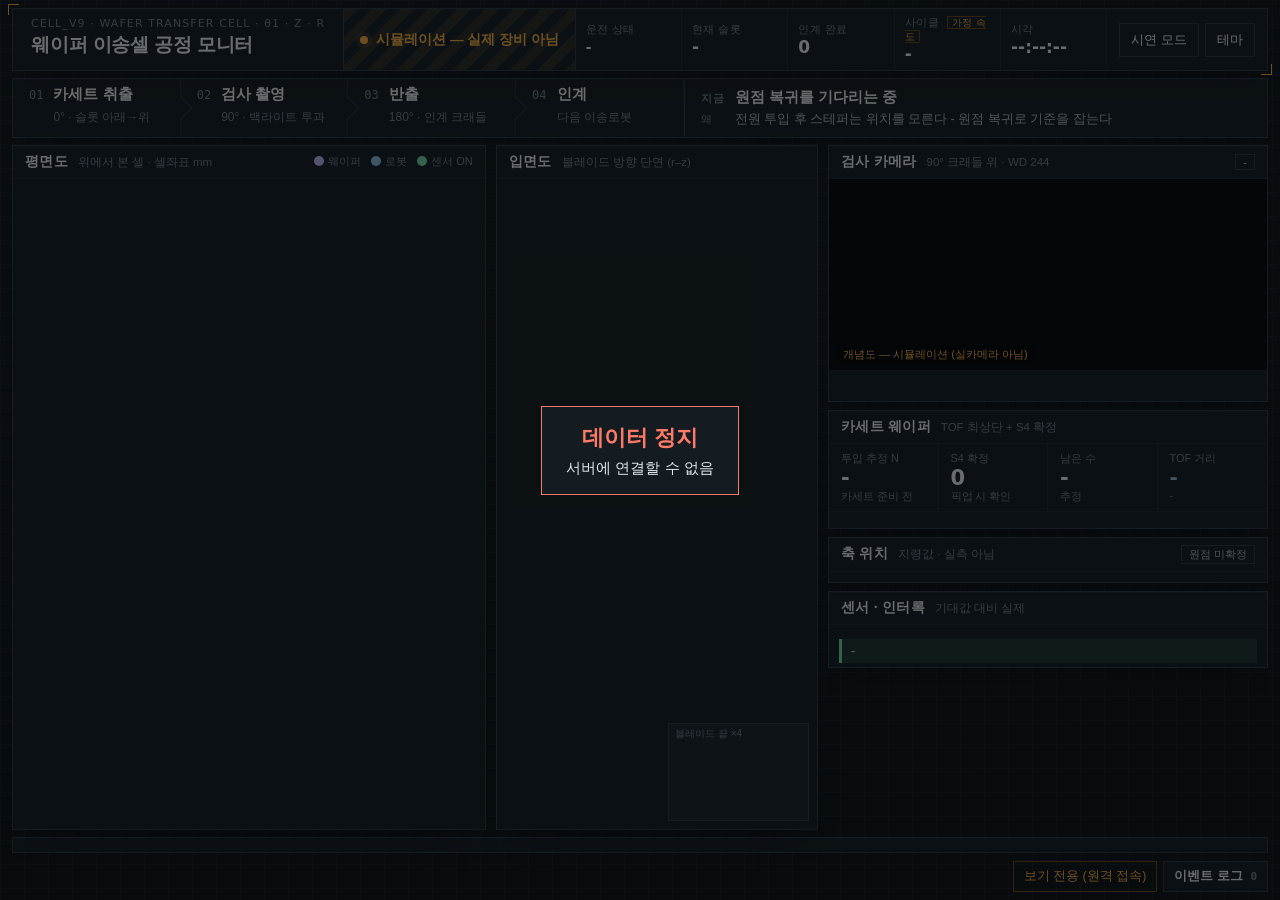
==== wafer_cell/web/index.html @ efe7c74a "웨이퍼 이송셀 CELL_V9 공정 모니터(웹 대시보드, 시뮬레이션 1단계) - wafer_cell/: CELL_V9 문서(§A~§I) 기반 설정, 원점+21단계 시퀀스, 충돌/S4" ====
<!doctype html>
<html lang="ko">
<head>
<meta charset="utf-8">
<meta name="viewport" content="width=device-width,initial-scale=1">
<title>CELL_V9 공정 모니터</title>
<link rel="stylesheet" href="style.css">
</head>
<body data-theme="dark">
<div id="app">

  <header class="tb">
    <div class="tb-id">
      <div class="kicker">CELL_V9 · WAFER TRANSFER CELL · θ1 · Z · R</div>
      <h1>웨이퍼 이송셀 공정 모니터</h1>
    </div>
    <div class="simban" title="데이터 소스: 시뮬레이터 (가정 속도). 실제 장비 상태가 아닙니다.">
      <span class="dot"></span>시뮬레이션 — 실제 장비 아님
    </div>
    <div class="tb-cells">
      <div class="tb-cell state"><span class="lbl">운전 상태</span><b id="st-state">-</b></div>
      <div class="tb-cell"><span class="lbl">현재 슬롯</span><b id="st-slot">-</b></div>
      <div class="tb-cell"><span class="lbl">인계 완료</span><b id="st-done">0</b></div>
      <div class="tb-cell"><span class="lbl">사이클 <i class="asm">가정 속도</i></span><b id="st-cycle">-</b></div>
      <div class="tb-cell"><span class="lbl">시각</span><b id="st-clock">--:--:--</b></div>
    </div>
    <div class="tb-tools">
      <button class="tool" id="btn-demo" title="시연 모드: 큰 애니메이션 + 공정 설명 위주">시연 모드</button>
      <button class="tool" id="btn-theme" title="밝게/어둡게">테마</button>
    </div>
  </header>

  <section class="flow" aria-label="공정 흐름">
    <ol class="stages" id="stages">
      <li data-stage="cassette"><span class="n">01</span><span class="t">카세트 취출</span><span class="s">0° · 슬롯 아래→위</span></li>
      <li data-stage="inspect"><span class="n">02</span><span class="t">검사 촬영</span><span class="s">90° · 백라이트 투과</span></li>
      <li data-stage="output"><span class="n">03</span><span class="t">반출</span><span class="s">180° · 인계 크래들</span></li>
      <li data-stage="handoff"><span class="n">04</span><span class="t">인계</span><span class="s">다음 이송로봇</span></li>
    </ol>
    <div class="narr">
      <div class="now"><span class="tag">지금</span><span id="nar-now">원점 복귀를 기다리는 중</span></div>
      <div class="why"><span class="tag">왜</span><span id="nar-why">전원 투입 후 스테퍼는 위치를 모른다 - 원점 복귀로 기준을 잡는다</span></div>
    </div>
  </section>

  <main class="grid">
    <section class="panel p-plan">
      <div class="ph"><h2>평면도</h2><span class="sub">위에서 본 셀 · 셀좌표 mm</span><span class="sp"></span><span class="legend"><i class="lg-w"></i>웨이퍼 <i class="lg-r"></i>로봇 <i class="lg-s"></i>센서 ON</span></div>
      <svg id="plan" viewBox="-345 -350 690 490" preserveAspectRatio="xMidYMid meet" aria-label="셀 평면도"></svg>
    </section>

    <section class="panel p-elev">
      <div class="ph"><h2>입면도</h2><span class="sub" id="elev-sub">블레이드 방향 단면 (r–z)</span></div>
      <div class="elev-wrap">
        <svg id="elev" viewBox="-95 -425 430 370" preserveAspectRatio="xMidYMid meet" aria-label="블레이드 방향 단면"></svg>
        <div class="inset"><span class="ilbl">블레이드 끝 ×4</span><svg id="inset" viewBox="150 -290 90 60" preserveAspectRatio="xMidYMid meet"><use href="#elevScene"/></svg></div>
      </div>
    </section>

    <aside class="side">
      <section class="panel p-cam">
        <div class="ph"><h2>검사 카메라</h2><span class="sub">90° 크래들 위 · WD 244</span><span class="sp"></span><span class="badge" id="cam-badge">-</span></div>
        <div class="cam-box">
          <img id="cam-img" alt="검사 카메라 영상" hidden>
          <svg id="cam-sim" viewBox="-120 -292 240 120" preserveAspectRatio="xMidYMid meet" aria-label="검사 카메라 개념도"></svg>
          <div class="cam-note" id="cam-note">개념도 — 시뮬레이션 (실카메라 아님)</div>
        </div>
        <div class="caps" id="caps"></div>
      </section>

      <section class="panel p-count">
        <div class="ph"><h2>카세트 웨이퍼</h2><span class="sub">TOF 최상단 + S4 확정</span><span class="sp"></span><span class="badge warn" id="cnt-mismatch" hidden>추정 불일치</span></div>
        <div class="count-row">
          <div class="cnum"><span class="lbl">투입 추정 N</span><b id="cnt-n">-</b><small id="cnt-nsrc">카세트 준비 전</small></div>
          <div class="cnum"><span class="lbl">S4 확정</span><b id="cnt-conf">0</b><small>픽업 시 확인</small></div>
          <div class="cnum"><span class="lbl">남은 수</span><b id="cnt-rem">-</b><small>추정</small></div>
          <div class="cnum tof"><span class="lbl">TOF 거리</span><b id="cnt-tof">-</b><small id="cnt-tofk">-</small></div>
        </div>
        <div class="slotbar" id="slotbar"></div>
      </section>

      <section class="panel p-axes">
        <div class="ph"><h2>축 위치</h2><span class="sub">지령값 · 실측 아님</span><span class="sp"></span><span class="badge" id="homed-badge">원점 미확정</span></div>
        <div class="axes" id="axes"></div>
      </section>

      <section class="panel p-sens">
        <div class="ph"><h2>센서 · 인터록</h2><span class="sub">기대값 대비 실제</span></div>
        <div class="chips" id="chips"></div>
        <div class="ilock" id="ilock">-</div>
        <div class="clear" id="clear"></div>
      </section>
    </aside>
  </main>

  <footer class="bottom">
    <div class="timeline" id="timeline" aria-label="공정 단계"></div>
    <div class="controls" id="controls">
      <div class="cgroup">
        <button data-cmd="home" class="b" data-confirm="1">원점 복귀</button>
        <button data-cmd="cassette_ready" class="b">카세트 준비</button>
        <button data-cmd="start" class="b go" data-confirm="1">시작</button>
        <button data-cmd="pause" class="b">일시정지</button>
        <button data-cmd="resume" class="b" data-confirm="1">재개</button>
        <button data-cmd="stop" class="b stop" title="소프트 정지 - E-STOP 아님">소프트 정지 <small>E-STOP 아님</small></button>
        <button data-cmd="reset" class="b" data-confirm="1">알람 해제</button>
        <button data-cmd="c90" class="b" id="btn-c90" hidden>검사 크래들 비움 확인</button>
      </div>
      <div class="cgroup sim">
        <span class="glabel">시뮬 전용</span>
        <div class="seg" id="speed">
          <button data-speed="1">×1</button><button data-speed="5">×5</button><button data-speed="10">×10</button>
        </div>
        <button class="b" id="btn-load">투입 맵</button>
        <button class="b" id="btn-fault">고장 주입</button>
        <button class="b estop" data-cmd="estop" title="시뮬 E-STOP (실제 장비의 하드웨어 E-STOP 이 아님)">E-STOP 시뮬</button>
      </div>
      <div class="cgroup right">
        <span class="viewonly" id="viewonly" hidden>보기 전용 (원격 접속)</span>
        <button class="b" id="btn-log">이벤트 로그 <span class="cnt" id="log-cnt">0</span></button>
      </div>
    </div>
  </footer>

  <div class="drawer" id="drawer" hidden>
    <div class="dh"><h2>이벤트 로그</h2><span class="sp"></span><button class="b" id="btn-log-close">닫기</button></div>
    <ol class="log" id="log"></ol>
  </div>

  <div class="pop" id="pop-load" hidden>
    <h3>투입 맵 (시뮬) — 슬롯 10 이 위</h3>
    <div class="loadgrid" id="loadgrid"></div>
    <div class="row"><button class="b" data-fill="10">10장</button><button class="b" data-fill="5">5장</button><button class="b" data-fill="gap">빈칸 섞기</button><span class="sp"></span><button class="b go" id="load-apply">적용</button></div>
    <p class="hint">적용 후 '카세트 준비'를 눌러야 TOF 로 N 을 확정한다.</p>
  </div>
  <div class="pop" id="pop-fault" hidden>
    <h3>고장 주입 (시뮬)</h3>
    <div class="faults" id="faults"></div>
  </div>

  <div class="alarmbar" id="alarmbar" hidden></div>
  <div class="modal-bg" id="modal" hidden><div class="modal" id="modal-body"></div></div>
  <div class="stale" id="stale" hidden><div><b>데이터 정지</b><span id="stale-why">서버 연결 확인 중…</span></div></div>
  <div class="toast" id="toast" hidden></div>
</div>
<script>window.BOOT = /*__BOOT__*/null;</script>
<script src="app.js"></script>
</body>
</html>
---- wafer_cell/web/style.css ----
/* CELL_V9 공정 모니터 — "살아 움직이는 설계 도면"
   흑연 제도지 + 가는 치수선 + 호박색(진행) · 강철청(로봇) · 라일락(웨이퍼). 오프라인 전용 시스템 폰트. */
:root{
  --f-ui: "Bahnschrift", "DIN Alternate", "Malgun Gothic", "Apple SD Gothic Neo", "Noto Sans CJK KR", "Noto Sans KR", "DejaVu Sans", sans-serif;
  --f-kr: "Malgun Gothic", "Apple SD Gothic Neo", "Noto Sans CJK KR", "Noto Sans KR", "Bahnschrift", sans-serif;
  --f-mono: "Cascadia Mono", "Consolas", "DejaVu Sans Mono", monospace;

  --bg:#0d1115; --bg2:#11171c; --sheet:#141b21; --sheet2:#182129;
  --rule:#2a3540; --rule2:#1d262e; --grid:rgba(120,160,190,.055);
  --ink:#e3e8ec; --ink2:#a4afb9; --ink3:#6f7c88;
  --steel:#8fb4d8; --steel2:#3d5a78; --steel3:#1b2a39;
  --amber:#f0a93b; --amber2:#6b4611; --amberbg:rgba(240,169,59,.10);
  --ok:#6fcf97; --okbg:rgba(111,207,151,.12);
  --crit:#ff7a66; --critbg:rgba(255,122,102,.14);
  --wafer:#b9b3ee; --wafer2:#5f5a9e; --waferbg:rgba(185,179,238,.18);
  --part:#27323c; --part2:#33404c; --partln:#56687a;
  --shadow: 0 1px 0 rgba(255,255,255,.03) inset, 0 12px 30px -18px rgba(0,0,0,.8);
  color-scheme: dark;
}
[data-theme="light"]{
  --bg:#e9ecea; --bg2:#eef1ef; --sheet:#fafbfa; --sheet2:#f3f5f4;
  --rule:#c3ccd2; --rule2:#dde3e6; --grid:rgba(46,85,128,.06);
  --ink:#18202a; --ink2:#4f5b68; --ink3:#7a8490;
  --steel:#2e5580; --steel2:#a9bed5; --steel3:#dce6f0;
  --amber:#b16a04; --amber2:#f2d9a8; --amberbg:rgba(177,106,4,.10);
  --ok:#2b7050; --okbg:rgba(43,112,80,.10);
  --crit:#a63a2b; --critbg:rgba(166,58,43,.10);
  --wafer:#5f64a8; --wafer2:#d8daea; --waferbg:rgba(95,100,168,.14);
  --part:#dfe5ea; --part2:#cfd8df; --partln:#7f8e9c;
  --shadow: 0 10px 24px -20px rgba(20,30,40,.5);
  color-scheme: light;
}
*{box-sizing:border-box}
html,body{margin:0;height:100%;background:var(--bg);color:var(--ink);font-family:var(--f-ui);font-size:15px;-webkit-font-smoothing:antialiased}
body{background:
  linear-gradient(var(--grid) 1px, transparent 1px) 0 0/24px 24px,
  linear-gradient(90deg, var(--grid) 1px, transparent 1px) 0 0/24px 24px,
  radial-gradient(1200px 700px at 30% 20%, var(--bg2), var(--bg));}
button{font:inherit;color:inherit}
[hidden]{display:none!important}
#app{height:100vh;display:grid;grid-template-rows:auto auto minmax(0,1fr) auto;gap:10px;padding:12px 16px 12px}

/* ── 표제란 ── */
.tb{display:grid;grid-template-columns:auto auto 1fr auto;align-items:stretch;border:1px solid var(--rule);background:var(--sheet);box-shadow:var(--shadow);position:relative}
.tb::before,.tb::after{content:"";position:absolute;width:10px;height:10px;border:1px solid var(--amber);pointer-events:none}
.tb::before{left:-5px;top:-5px;border-right:0;border-bottom:0}.tb::after{right:-5px;bottom:-5px;border-left:0;border-top:0}
.tb-id{padding:8px 18px;border-right:1px solid var(--rule)}
.kicker{font-size:11px;letter-spacing:.18em;color:var(--ink3)}
h1{margin:2px 0 0;font-family:var(--f-kr);font-weight:700;font-size:22px;letter-spacing:-.01em}
.simban{display:flex;align-items:center;gap:8px;padding:0 16px;font-family:var(--f-kr);font-weight:700;font-size:13.5px;color:var(--amber);background:repeating-linear-gradient(135deg,var(--amberbg) 0 10px,transparent 10px 20px);border-right:1px solid var(--rule)}
.simban .dot{width:8px;height:8px;border-radius:50%;background:var(--amber);box-shadow:0 0 0 4px var(--amberbg);animation:pulse 1.6s infinite}
@keyframes pulse{50%{opacity:.35}}
.tb-cells{display:grid;grid-template-columns:repeat(5,minmax(0,1fr))}
.tb-cell{padding:8px 14px;border-right:1px solid var(--rule2);display:flex;flex-direction:column;justify-content:center;min-width:0}
.tb-cell .lbl{font-size:11px;color:var(--ink3);letter-spacing:.04em;font-family:var(--f-kr)}
.tb-cell b{font-size:20px;font-weight:600;font-variant-numeric:tabular-nums;white-space:nowrap;overflow:hidden;text-overflow:ellipsis}
.tb-cell.state b{font-family:var(--f-kr)}
.tb-cell.state b.s-ALARM,.tb-cell.state b.s-ESTOP{animation:pulse 1s infinite}
.asm{font-style:normal;font-size:10px;border:1px solid var(--amber2);color:var(--amber);padding:0 4px;margin-left:4px;border-radius:2px}
.tb-tools{display:flex;gap:6px;align-items:center;padding:0 12px}
.tool{background:transparent;border:1px solid var(--rule);padding:7px 11px;cursor:pointer;font-family:var(--f-kr);font-size:13px}
.tool:hover{border-color:var(--steel)}
.tool.on{background:var(--steel3);border-color:var(--steel)}

/* 상태 색 */
.s-IDLE{color:var(--ink2)} .s-READY{color:var(--ok)} .s-RUNNING,.s-HOMING{color:var(--steel)}
.s-WAIT_S5,.s-WAIT_OPERATOR,.s-PAUSED{color:var(--amber)} .s-ALARM,.s-ESTOP{color:var(--crit)} .s-CASSETTE_DONE{color:var(--ok)}

/* ── 공정 흐름 ── */
.flow{display:grid;grid-template-columns:minmax(0,1.15fr) minmax(0,1fr);gap:0;border:1px solid var(--rule);background:var(--sheet);box-shadow:var(--shadow)}
.stages{list-style:none;margin:0;padding:0;display:grid;grid-template-columns:repeat(4,1fr);counter-reset:s}
.stages li{position:relative;padding:10px 16px 10px 20px;border-right:1px solid var(--rule2);display:grid;grid-template-columns:auto 1fr;column-gap:10px;align-items:baseline;transition:background .35s}
.stages li:not(:last-child)::after{content:"";position:absolute;right:-9px;top:50%;width:16px;height:16px;border-top:1px solid var(--rule);border-right:1px solid var(--rule);background:var(--sheet);transform:translateY(-50%) rotate(45deg);z-index:1}
.stages .n{font-family:var(--f-mono);font-size:12px;color:var(--ink3);grid-row:span 2}
.stages .t{font-family:var(--f-kr);font-weight:700;font-size:17px}
.stages .s{font-size:12px;color:var(--ink3);font-family:var(--f-kr)}
.stages li.on{background:linear-gradient(180deg,var(--amberbg),transparent)}
.stages li.on .t{color:var(--amber)} .stages li.on .n{color:var(--amber)}
.stages li.on::before{content:"";position:absolute;left:0;right:0;bottom:0;height:3px;background:var(--amber)}
.stages li.done .t{color:var(--ink2)}
.narr{padding:9px 16px;display:flex;flex-direction:column;justify-content:center;gap:4px;border-left:1px solid var(--rule);font-family:var(--f-kr);min-width:0}
.narr .tag{display:inline-block;width:34px;font-size:11px;color:var(--ink3);letter-spacing:.08em}
.narr .now{font-size:16px;font-weight:700;white-space:nowrap;overflow:hidden;text-overflow:ellipsis}
.narr .why{font-size:13.5px;color:var(--ink2);white-space:nowrap;overflow:hidden;text-overflow:ellipsis}

/* ── 본문 3열 ── */
.grid{display:grid;grid-template-columns:minmax(0,1.3fr) minmax(0,.86fr) minmax(470px,1fr);gap:10px;min-height:0}
.panel{border:1px solid var(--rule);background:var(--sheet);box-shadow:var(--shadow);position:relative;min-height:0;display:flex;flex-direction:column}
.ph{display:flex;align-items:baseline;gap:10px;padding:7px 12px;border-bottom:1px solid var(--rule2)}
.ph h2{margin:0;font-family:var(--f-kr);font-size:14px;font-weight:700;letter-spacing:.02em}
.ph .sub{font-size:11.5px;color:var(--ink3);font-family:var(--f-kr);white-space:nowrap;overflow:hidden;text-overflow:ellipsis}
.sp{flex:1}
.legend{font-size:11px;color:var(--ink3);font-family:var(--f-kr);display:flex;gap:10px;align-items:center}
.legend i{display:inline-block;width:10px;height:10px;margin-right:-6px;border-radius:50%}
.lg-w{background:var(--wafer)} .lg-r{background:var(--steel)} .lg-s{background:var(--ok)}
.p-plan svg,.p-elev svg{flex:1;min-height:0;width:100%}
.elev-wrap{flex:1;min-height:0;position:relative;display:flex}
.inset{position:absolute;right:8px;bottom:8px;width:44%;aspect-ratio:3/2;border:1px solid var(--rule);background:var(--sheet2)}
.inset svg{width:100%;height:100%}
.ilbl{position:absolute;left:6px;top:3px;font-size:10px;color:var(--ink3);font-family:var(--f-kr)}
.grid>*{min-width:0}
.side{display:grid;grid-template-rows:auto auto auto auto;align-content:start;gap:8px;min-height:0;min-width:0;overflow-y:auto;overflow-x:hidden}
.side .panel{min-width:0}
.badge{font-size:11px;font-family:var(--f-kr);border:1px solid var(--rule);padding:1px 7px;color:var(--ink2);white-space:nowrap}
.badge.ok{color:var(--ok);border-color:currentColor}
.badge.warn{color:var(--amber);border-color:currentColor}
.badge.crit{color:var(--crit);border-color:currentColor;background:var(--critbg)}

/* 카메라 */
.cam-box{position:relative;aspect-ratio:16/7;background:#050708;overflow:hidden;border-bottom:1px solid var(--rule2)}
.cam-box img,.cam-box svg{position:absolute;inset:0;width:100%;height:100%;object-fit:contain}
.cam-note{position:absolute;left:8px;bottom:6px;font-size:11px;font-family:var(--f-kr);color:#f0a93b;background:rgba(0,0,0,.55);padding:2px 6px}
.caps{display:flex;gap:6px;padding:5px 10px;min-height:30px;align-items:center;overflow:hidden;min-width:0}
.cap{font-family:var(--f-mono);font-size:11px;border:1px solid var(--rule);padding:3px 6px;color:var(--ink2);white-space:nowrap}
.cap a{color:var(--steel)}
.caps .empty{font-size:11.5px;color:var(--ink3);font-family:var(--f-kr)}

/* 카운트 */
.count-row{display:grid;grid-template-columns:repeat(4,minmax(0,1fr));border-bottom:1px solid var(--rule2)}
.cnum{padding:7px 12px;border-right:1px solid var(--rule2);display:flex;flex-direction:column;min-width:0}
.cnum:last-child{border-right:0}
.cnum .lbl{font-size:11px;color:var(--ink3);font-family:var(--f-kr)}
.cnum b{font-size:26px;font-weight:600;font-variant-numeric:tabular-nums;line-height:1.15}
.cnum small{font-size:10.5px;color:var(--ink3);font-family:var(--f-kr);white-space:nowrap;overflow:hidden;text-overflow:ellipsis}
.cnum.tof b{font-size:20px;color:var(--steel)}
.slotbar{display:grid;grid-template-columns:repeat(10,minmax(0,1fr));gap:4px;padding:8px 10px}
.sl{height:30px;border:1px solid var(--rule);display:flex;flex-direction:column;align-items:center;justify-content:center;font-family:var(--f-mono);font-size:11px;color:var(--ink3);position:relative;transition:background .3s,border-color .3s}
.sl small{font-family:var(--f-kr);font-size:9.5px}
.sl.unknown{border-style:dashed}
.sl.est_present{background:var(--waferbg);border-style:dashed;border-color:var(--wafer2);color:var(--wafer)}
.sl.present{background:var(--waferbg);border-color:var(--wafer);color:var(--wafer)}
.sl.moving,.sl.inspect,.sl.output{background:var(--amberbg);border-color:var(--amber);color:var(--amber)}
.sl.done{background:var(--okbg);border-color:var(--ok);color:var(--ok)}
.sl.empty{background:var(--critbg);border-color:var(--crit);color:var(--crit)}
.sl.above_top{opacity:.45}
.sl.removed{opacity:.35;text-decoration:line-through}

/* 축 */
.axes{display:grid;gap:2px;padding:5px 12px}
.ax{display:grid;grid-template-columns:70px 1fr 132px;gap:10px;align-items:center}
.ax .an{font-family:var(--f-mono);font-size:13px;color:var(--ink2)}
.ax .an small{display:block;font-family:var(--f-kr);font-size:10px;color:var(--ink3)}
.track{height:10px;border:1px solid var(--rule);position:relative;background:var(--sheet2)}
.track .fill{position:absolute;left:0;top:0;bottom:0;background:linear-gradient(90deg,var(--steel3),var(--steel2))}
.track .tgt{position:absolute;top:-4px;bottom:-4px;width:2px;background:var(--amber)}
.track .mk{position:absolute;top:-3px;bottom:-3px;width:1px;background:var(--ink3);opacity:.6}
.ax .av{text-align:right;font-variant-numeric:tabular-nums;font-size:18px;font-weight:600;white-space:nowrap}
.ax .av small{font-size:11px;color:var(--ink3);font-weight:400;margin-left:3px}
.ax .note{grid-column:2/4;font-size:10.5px;color:var(--amber);font-family:var(--f-kr);margin-top:-3px}
.unhomed .av{color:var(--ink3)}

/* 센서 */
.chips{display:grid;grid-template-columns:repeat(6,minmax(0,1fr));gap:5px;padding:7px 10px 3px}
.chip{border:1px solid var(--rule);padding:4px 6px;display:flex;flex-direction:column;align-items:center;gap:1px;position:relative;transition:all .25s}
.chip b{font-family:var(--f-mono);font-size:13px}
.chip span{font-size:9.5px;color:var(--ink3);font-family:var(--f-kr);white-space:nowrap;overflow:hidden;text-overflow:ellipsis;max-width:100%}
.chip.on{border-color:var(--ok);background:var(--okbg)} .chip.on b{color:var(--ok)}
.chip.expect{outline:2px solid var(--amber);outline-offset:1px}
.chip.expect::after{content:attr(data-exp);position:absolute;top:-9px;right:-4px;background:var(--amber);color:#1a1205;font-size:9px;padding:0 3px;font-family:var(--f-kr)}
.chip.estop.on{border-color:var(--crit);background:var(--critbg)} .chip.estop.on b{color:var(--crit)}
.ilock{margin:4px 10px;padding:5px 9px;font-family:var(--f-kr);font-size:12.5px;border-left:3px solid var(--ok);background:var(--okbg)}
.ilock.no{border-color:var(--amber);background:var(--amberbg)}
.clear{display:grid;grid-template-columns:repeat(3,1fr);gap:3px 10px;padding:4px 12px 8px}
.cl{display:flex;justify-content:space-between;gap:6px;font-size:11px;font-family:var(--f-kr);color:var(--ink3);border-bottom:1px dotted var(--rule2)}
.cl b{font-family:var(--f-mono);color:var(--ink2);font-weight:400}
.cl.tight b{color:var(--amber)}

/* ── 하단 ── */
.bottom{display:grid;gap:8px}
.timeline{display:flex;gap:10px;border:1px solid var(--rule);background:var(--sheet);padding:7px 10px;box-shadow:var(--shadow);overflow:hidden}
.tg{display:flex;flex-direction:column;gap:4px;min-width:0}
.tg .gl{font-size:10.5px;color:var(--ink3);font-family:var(--f-kr);letter-spacing:.04em;white-space:nowrap}
.tg .cs{display:flex;gap:3px}
.tc{min-width:30px;height:28px;border:1px solid var(--rule);display:flex;align-items:center;justify-content:center;font-family:var(--f-mono);font-size:12px;color:var(--ink3);position:relative;overflow:hidden;background:var(--sheet2)}
.tc.done{color:var(--ink2);border-color:var(--steel2)}
.tc.cur{color:var(--amber);border-color:var(--amber);background:var(--amberbg);font-weight:700}
.tc .pg{position:absolute;left:0;bottom:0;height:3px;background:var(--amber)}
.tg.swing .tc{border-style:dashed}
.controls{display:flex;gap:14px;align-items:center;flex-wrap:wrap}
.cgroup{display:flex;gap:6px;align-items:center}
.cgroup.sim{padding-left:14px;border-left:1px solid var(--rule)}
.cgroup.right{margin-left:auto}
.glabel{font-size:11px;color:var(--ink3);font-family:var(--f-kr)}
.b{background:var(--sheet);border:1px solid var(--rule);padding:8px 13px;cursor:pointer;font-family:var(--f-kr);font-size:13.5px;font-weight:600;transition:border-color .15s,background .15s}
.b:hover:not(:disabled){border-color:var(--steel)}
.b:disabled{opacity:.35;cursor:not-allowed}
.b small{font-weight:400;font-size:10.5px;color:var(--ink3);margin-left:4px}
.b.go:not(:disabled){border-color:var(--ok);color:var(--ok)}
.b.stop:not(:disabled){border-color:var(--amber);color:var(--amber)}
.b.estop{border-color:var(--crit);color:var(--crit)}
.seg{display:flex;border:1px solid var(--rule)}
.seg button{background:transparent;border:0;border-right:1px solid var(--rule);padding:8px 11px;cursor:pointer;font-family:var(--f-mono);font-size:13px}
.seg button:last-child{border-right:0}
.seg button.on{background:var(--steel3);color:var(--steel)}
.cnt{font-family:var(--f-mono);font-size:11px;color:var(--ink3);margin-left:4px}
.viewonly{font-family:var(--f-kr);font-size:12.5px;color:var(--amber);border:1px solid var(--amber2);padding:6px 10px}

/* 서랍/팝업/모달 */
.drawer{position:fixed;right:16px;bottom:130px;width:560px;max-height:52vh;display:flex;flex-direction:column;border:1px solid var(--rule);background:var(--sheet);box-shadow:0 20px 60px -20px rgba(0,0,0,.8);z-index:20}
.dh{display:flex;align-items:center;padding:8px 12px;border-bottom:1px solid var(--rule2)} .dh h2{margin:0;font-size:14px;font-family:var(--f-kr)}
.log{list-style:none;margin:0;padding:6px 0;overflow:auto;font-size:12.5px;font-family:var(--f-kr)}
.log li{display:grid;grid-template-columns:70px 1fr;gap:8px;padding:3px 12px;border-bottom:1px solid var(--rule2)}
.log li time{font-family:var(--f-mono);color:var(--ink3);font-size:11.5px}
.log li.warn{color:var(--amber)} .log li.alarm{color:var(--crit)}
.pop{position:fixed;bottom:130px;left:50%;transform:translateX(-50%);min-width:460px;border:1px solid var(--rule);background:var(--sheet);padding:12px 16px;z-index:21;box-shadow:0 20px 60px -20px rgba(0,0,0,.8);font-family:var(--f-kr)}
.pop h3{margin:0 0 10px;font-size:14px}
.pop .row{display:flex;gap:6px;align-items:center;margin-top:10px}
.hint{font-size:11.5px;color:var(--ink3);margin:8px 0 0}
.loadgrid{display:flex;flex-direction:column-reverse;gap:3px}
.loadgrid label{display:flex;align-items:center;gap:8px;font-family:var(--f-mono);font-size:12px;border:1px solid var(--rule2);padding:2px 8px;cursor:pointer}
.loadgrid input{accent-color:var(--wafer)}
.faults{display:grid;grid-template-columns:1fr 1fr;gap:6px}
.faults label{display:flex;gap:8px;align-items:center;font-size:12.5px;border:1px solid var(--rule2);padding:6px 8px;cursor:pointer}
.faults label.on{border-color:var(--amber);color:var(--amber)}
.alarmbar{position:fixed;left:50%;bottom:136px;transform:translateX(-50%);z-index:30;border:1px solid var(--crit);background:color-mix(in srgb,var(--sheet) 88%,var(--crit));padding:10px 18px;font-family:var(--f-kr);font-weight:700;color:var(--crit);box-shadow:0 12px 40px -10px rgba(0,0,0,.8);display:flex;gap:12px;align-items:center;max-width:80vw}
.alarmbar .code{font-family:var(--f-mono);font-size:12px;border:1px solid currentColor;padding:1px 6px}
.alarmbar.wait{border-color:var(--amber);color:var(--amber);background:color-mix(in srgb,var(--sheet) 88%,var(--amber))}
.modal-bg{position:fixed;inset:0;background:rgba(5,8,10,.62);display:flex;align-items:center;justify-content:center;z-index:40;backdrop-filter:blur(2px)}
.modal{min-width:460px;max-width:620px;border:1px solid var(--rule);border-top:3px solid var(--amber);background:var(--sheet);padding:18px 20px;font-family:var(--f-kr)}
.modal h3{margin:0 0 8px;font-size:17px}
.modal p{margin:6px 0;color:var(--ink2);font-size:14px;line-height:1.55}
.modal .ctx{font-size:12.5px;color:var(--ink3);border-left:2px solid var(--rule);padding-left:8px;margin:10px 0}
.modal .row{display:flex;gap:8px;justify-content:flex-end;margin-top:14px}
.modal input{font:inherit;background:var(--sheet2);border:1px solid var(--rule);color:var(--ink);padding:6px 8px;width:90px}
.stale{position:fixed;inset:0;background:rgba(5,8,10,.55);display:flex;align-items:center;justify-content:center;z-index:50;pointer-events:none}
.stale div{border:1px solid var(--crit);background:var(--sheet);padding:16px 24px;display:flex;flex-direction:column;align-items:center;gap:6px;font-family:var(--f-kr)}
.stale b{color:var(--crit);font-size:22px}
.toast{position:fixed;left:50%;bottom:140px;transform:translateX(-50%);background:var(--sheet);border:1px solid var(--amber);color:var(--amber);padding:9px 16px;font-family:var(--f-kr);z-index:45}

/* ── SVG 도면 ── */
svg text{font-family:var(--f-ui);fill:var(--ink2)}
svg .kr{font-family:var(--f-kr)}
.rail{fill:var(--rule2);opacity:.6}
.sweep{fill:none;stroke:var(--steel2);stroke-width:1;stroke-dasharray:5 4}
.sweep-a{fill:none;stroke:var(--amber);stroke-width:1;stroke-dasharray:6 5;opacity:.55}
.post{fill:var(--part2);stroke:var(--partln);stroke-width:.6}
.part{fill:var(--part);stroke:var(--partln);stroke-width:.8}
.part2{fill:var(--part2);stroke:var(--partln);stroke-width:.8}
.dash{fill:none;stroke:var(--partln);stroke-width:.8;stroke-dasharray:3 3}
.rob{fill:var(--steel3);stroke:var(--steel);stroke-width:1}
.rob2{fill:var(--steel2);stroke:var(--steel);stroke-width:.8;opacity:.85}
.blade{fill:var(--steel2);stroke:var(--steel);stroke-width:1.1}
.wafer{fill:var(--waferbg);stroke:var(--wafer);stroke-width:1.4}
.wafer.carry{fill:color-mix(in srgb,var(--wafer) 38%,transparent);stroke-width:1.8}
.wafer.ghost{opacity:.35;stroke-dasharray:4 3}
.pad{fill:var(--ink3)}
.sen{fill:var(--sheet);stroke:var(--ink3);stroke-width:1.2}
.sen.on{fill:var(--ok);stroke:var(--ok)}
.sen.exp{stroke:var(--amber);stroke-width:2.4}
.sen-t{font-family:var(--f-mono);font-size:8.5px;text-anchor:middle;fill:var(--ink)}
.sen.on + .sen-t{fill:#0b1a11}
.stn-t{font-family:var(--f-kr);font-size:12.5px;font-weight:700;fill:var(--ink)}
.stn-s{font-family:var(--f-kr);font-size:10px;fill:var(--ink3)}
.stn-hi{fill:none;stroke:var(--amber);stroke-width:2;opacity:0;transition:opacity .3s}
.stn-hi.on{opacity:.9}
.path{fill:none;stroke:var(--amber);stroke-width:1.4;stroke-dasharray:2 5;opacity:.5}
.dim{stroke:var(--ink3);stroke-width:.6}
.dimt{font-family:var(--f-mono);font-size:9px;fill:var(--ink3)}
.band{fill:var(--amberbg);stroke:none}
.slotnum{font-family:var(--f-mono);font-size:8.5px;fill:var(--ink3)}
.wafer.s-est_present{stroke-dasharray:3 2}
.wafer.s-present{stroke:var(--wafer)}
.hub{fill:var(--part2);stroke:var(--partln);stroke-width:.8}
.backlight{fill:none;stroke:var(--amber);stroke-dasharray:3 2;stroke-width:.8}
.ghoststn{opacity:.28}
.col{fill:var(--part);stroke:var(--partln);stroke-width:.6}
.collide{fill:none;stroke:var(--crit);stroke-width:3;opacity:0}
.collide.on{opacity:1;animation:pulse .7s infinite}

/* ── 시연 모드 ── */
body.demo .p-axes,body.demo .p-sens,body.demo .controls,body.demo .inset,body.demo .caps{display:none!important}
body.demo .grid{grid-template-columns:minmax(0,1.55fr) minmax(0,.9fr) minmax(420px,.85fr)}
body.demo .side{grid-template-rows:auto auto 1fr}
body.demo .narr .now{font-size:24px;white-space:normal}
body.demo .narr .why{font-size:17px;white-space:normal}
body.demo .stages .t{font-size:21px}
body.demo .flow{grid-template-columns:minmax(0,1fr) minmax(0,1fr)}
body.demo .timeline .tc{height:34px;min-width:36px;font-size:14px}

/* 낮은 높이(1536x864 등) */
@media (max-height: 940px){
  #app{gap:7px;padding:8px 12px}
  h1{font-size:19px} .tb-cell b{font-size:17px}
  .stages li{padding:6px 12px 6px 16px} .stages .t{font-size:15px}
  .narr .now{font-size:14.5px} .narr .why{font-size:12.5px}
  .cam-box{aspect-ratio:16/7}
  .clear{display:none}
  .cnum b{font-size:21px}
  .sl{height:24px} .sl small{display:none}
  .tc{height:24px;min-width:26px;font-size:11px}
  .b{padding:6px 10px;font-size:12.5px}
  .grid{grid-template-columns:minmax(0,1.25fr) minmax(0,.85fr) minmax(440px,1fr)}
}
@media (max-width: 1600px){
  .tb-cell{padding:6px 10px} .kicker{letter-spacing:.1em}
}
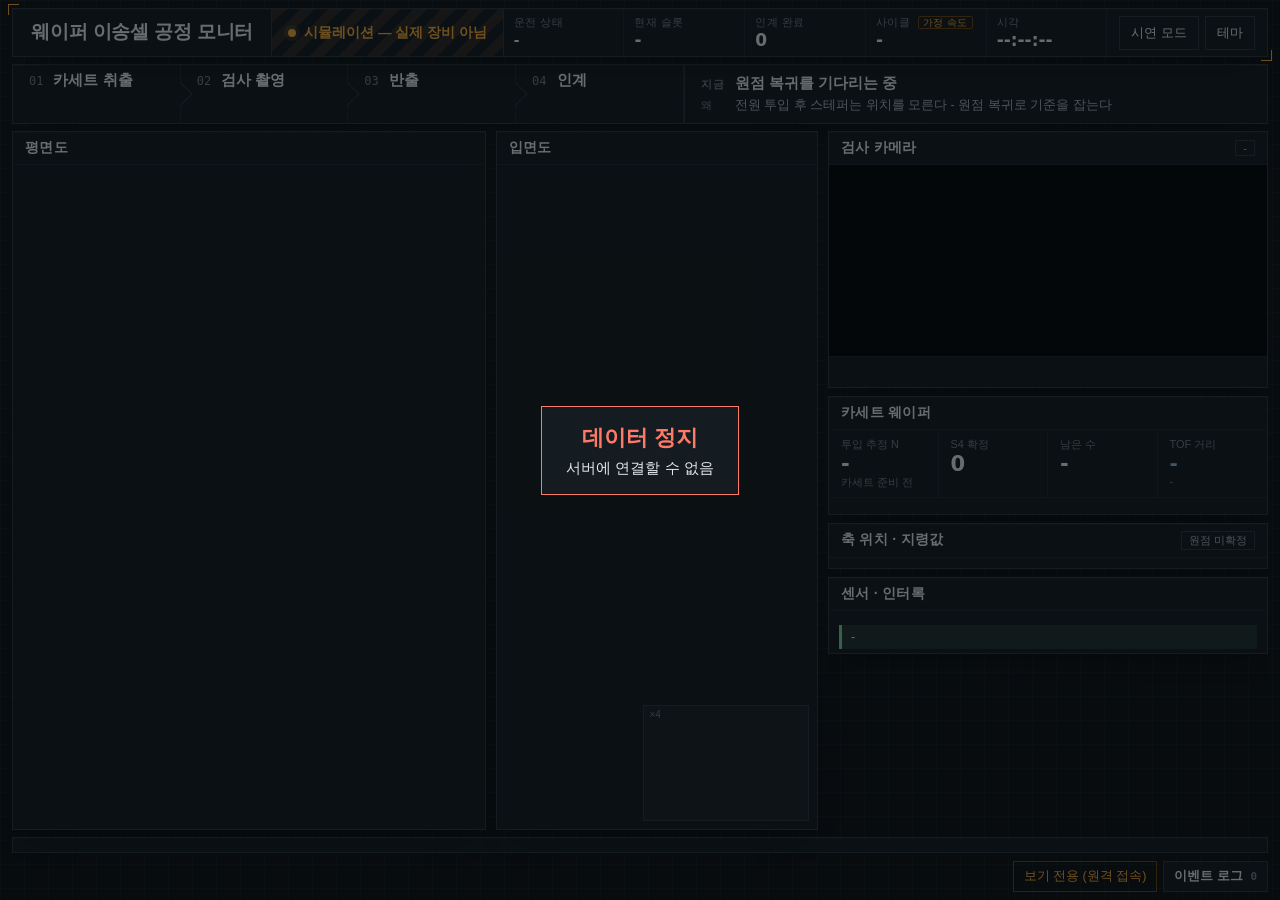
==== commit 277e74e3: "웨이퍼셀 모니터 화면 정리: 회색 부가설명 제거, 평면도 원 잘림, 입면도 겹침 수정 - 회색 설명 글씨 제거(패널 부제, 스테이션 부제, 치수 문구, 범례, 흐름 띠 부제,   " ====
--- a/wafer_cell/web/index.html
+++ b/wafer_cell/web/index.html
@@ -11,7 +11,6 @@
 
   <header class="tb">
     <div class="tb-id">
-      <div class="kicker">CELL_V9 · WAFER TRANSFER CELL · θ1 · Z · R</div>
       <h1>웨이퍼 이송셀 공정 모니터</h1>
     </div>
     <div class="simban" title="데이터 소스: 시뮬레이터 (가정 속도). 실제 장비 상태가 아닙니다.">
@@ -32,10 +31,10 @@
 
   <section class="flow" aria-label="공정 흐름">
     <ol class="stages" id="stages">
-      <li data-stage="cassette"><span class="n">01</span><span class="t">카세트 취출</span><span class="s">0° · 슬롯 아래→위</span></li>
-      <li data-stage="inspect"><span class="n">02</span><span class="t">검사 촬영</span><span class="s">90° · 백라이트 투과</span></li>
-      <li data-stage="output"><span class="n">03</span><span class="t">반출</span><span class="s">180° · 인계 크래들</span></li>
-      <li data-stage="handoff"><span class="n">04</span><span class="t">인계</span><span class="s">다음 이송로봇</span></li>
+      <li data-stage="cassette"><span class="n">01</span><span class="t">카세트 취출</span></li>
+      <li data-stage="inspect"><span class="n">02</span><span class="t">검사 촬영</span></li>
+      <li data-stage="output"><span class="n">03</span><span class="t">반출</span></li>
+      <li data-stage="handoff"><span class="n">04</span><span class="t">인계</span></li>
     </ol>
     <div class="narr">
       <div class="now"><span class="tag">지금</span><span id="nar-now">원점 복귀를 기다리는 중</span></div>
@@ -45,50 +44,48 @@
 
   <main class="grid">
     <section class="panel p-plan">
-      <div class="ph"><h2>평면도</h2><span class="sub">위에서 본 셀 · 셀좌표 mm</span><span class="sp"></span><span class="legend"><i class="lg-w"></i>웨이퍼 <i class="lg-r"></i>로봇 <i class="lg-s"></i>센서 ON</span></div>
-      <svg id="plan" viewBox="-345 -350 690 490" preserveAspectRatio="xMidYMid meet" aria-label="셀 평면도"></svg>
+      <div class="ph"><h2>평면도</h2></div>
+      <svg id="plan" viewBox="-345 -350 690 460" preserveAspectRatio="xMidYMid meet" aria-label="셀 평면도"></svg>
     </section>
 
     <section class="panel p-elev">
-      <div class="ph"><h2>입면도</h2><span class="sub" id="elev-sub">블레이드 방향 단면 (r–z)</span></div>
+      <div class="ph"><h2>입면도 <span id="elev-sub"></span></h2></div>
       <div class="elev-wrap">
-        <svg id="elev" viewBox="-95 -425 430 370" preserveAspectRatio="xMidYMid meet" aria-label="블레이드 방향 단면"></svg>
-        <div class="inset"><span class="ilbl">블레이드 끝 ×4</span><svg id="inset" viewBox="150 -290 90 60" preserveAspectRatio="xMidYMid meet"><use href="#elevScene"/></svg></div>
+        <svg id="elev" viewBox="-95 -425 430 365" preserveAspectRatio="xMidYMid meet" aria-label="블레이드 방향 단면"></svg>
+        <div class="inset"><span class="ilbl">×4</span><svg id="inset" viewBox="150 -290 90 60" preserveAspectRatio="xMidYMid meet"><use href="#elevScene"/></svg></div>
       </div>
     </section>
 
     <aside class="side">
       <section class="panel p-cam">
-        <div class="ph"><h2>검사 카메라</h2><span class="sub">90° 크래들 위 · WD 244</span><span class="sp"></span><span class="badge" id="cam-badge">-</span></div>
+        <div class="ph"><h2>검사 카메라</h2><span class="sp"></span><span class="badge" id="cam-badge">-</span></div>
         <div class="cam-box">
           <img id="cam-img" alt="검사 카메라 영상" hidden>
           <svg id="cam-sim" viewBox="-120 -292 240 120" preserveAspectRatio="xMidYMid meet" aria-label="검사 카메라 개념도"></svg>
-          <div class="cam-note" id="cam-note">개념도 — 시뮬레이션 (실카메라 아님)</div>
         </div>
         <div class="caps" id="caps"></div>
       </section>
 
       <section class="panel p-count">
-        <div class="ph"><h2>카세트 웨이퍼</h2><span class="sub">TOF 최상단 + S4 확정</span><span class="sp"></span><span class="badge warn" id="cnt-mismatch" hidden>추정 불일치</span></div>
+        <div class="ph"><h2>카세트 웨이퍼</h2><span class="sp"></span><span class="badge warn" id="cnt-mismatch" hidden>추정 불일치</span></div>
         <div class="count-row">
           <div class="cnum"><span class="lbl">투입 추정 N</span><b id="cnt-n">-</b><small id="cnt-nsrc">카세트 준비 전</small></div>
-          <div class="cnum"><span class="lbl">S4 확정</span><b id="cnt-conf">0</b><small>픽업 시 확인</small></div>
-          <div class="cnum"><span class="lbl">남은 수</span><b id="cnt-rem">-</b><small>추정</small></div>
+          <div class="cnum"><span class="lbl">S4 확정</span><b id="cnt-conf">0</b><small></small></div>
+          <div class="cnum"><span class="lbl">남은 수</span><b id="cnt-rem">-</b><small></small></div>
           <div class="cnum tof"><span class="lbl">TOF 거리</span><b id="cnt-tof">-</b><small id="cnt-tofk">-</small></div>
         </div>
         <div class="slotbar" id="slotbar"></div>
       </section>
 
       <section class="panel p-axes">
-        <div class="ph"><h2>축 위치</h2><span class="sub">지령값 · 실측 아님</span><span class="sp"></span><span class="badge" id="homed-badge">원점 미확정</span></div>
+        <div class="ph"><h2>축 위치 · 지령값</h2><span class="sp"></span><span class="badge" id="homed-badge">원점 미확정</span></div>
         <div class="axes" id="axes"></div>
       </section>
 
       <section class="panel p-sens">
-        <div class="ph"><h2>센서 · 인터록</h2><span class="sub">기대값 대비 실제</span></div>
+        <div class="ph"><h2>센서 · 인터록</h2></div>
         <div class="chips" id="chips"></div>
         <div class="ilock" id="ilock">-</div>
-        <div class="clear" id="clear"></div>
       </section>
     </aside>
   </main>
--- a/wafer_cell/web/style.css
+++ b/wafer_cell/web/style.css
@@ -45,7 +45,6 @@
 .tb::before,.tb::after{content:"";position:absolute;width:10px;height:10px;border:1px solid var(--amber);pointer-events:none}
 .tb::before{left:-5px;top:-5px;border-right:0;border-bottom:0}.tb::after{right:-5px;bottom:-5px;border-left:0;border-top:0}
 .tb-id{padding:8px 18px;border-right:1px solid var(--rule)}
-.kicker{font-size:11px;letter-spacing:.18em;color:var(--ink3)}
 h1{margin:2px 0 0;font-family:var(--f-kr);font-weight:700;font-size:22px;letter-spacing:-.01em}
 .simban{display:flex;align-items:center;gap:8px;padding:0 16px;font-family:var(--f-kr);font-weight:700;font-size:13.5px;color:var(--amber);background:repeating-linear-gradient(135deg,var(--amberbg) 0 10px,transparent 10px 20px);border-right:1px solid var(--rule)}
 .simban .dot{width:8px;height:8px;border-radius:50%;background:var(--amber);box-shadow:0 0 0 4px var(--amberbg);animation:pulse 1.6s infinite}
@@ -71,9 +70,8 @@
 .stages{list-style:none;margin:0;padding:0;display:grid;grid-template-columns:repeat(4,1fr);counter-reset:s}
 .stages li{position:relative;padding:10px 16px 10px 20px;border-right:1px solid var(--rule2);display:grid;grid-template-columns:auto 1fr;column-gap:10px;align-items:baseline;transition:background .35s}
 .stages li:not(:last-child)::after{content:"";position:absolute;right:-9px;top:50%;width:16px;height:16px;border-top:1px solid var(--rule);border-right:1px solid var(--rule);background:var(--sheet);transform:translateY(-50%) rotate(45deg);z-index:1}
-.stages .n{font-family:var(--f-mono);font-size:12px;color:var(--ink3);grid-row:span 2}
+.stages .n{font-family:var(--f-mono);font-size:12px;color:var(--ink3)}
 .stages .t{font-family:var(--f-kr);font-weight:700;font-size:17px}
-.stages .s{font-size:12px;color:var(--ink3);font-family:var(--f-kr)}
 .stages li.on{background:linear-gradient(180deg,var(--amberbg),transparent)}
 .stages li.on .t{color:var(--amber)} .stages li.on .n{color:var(--amber)}
 .stages li.on::before{content:"";position:absolute;left:0;right:0;bottom:0;height:3px;background:var(--amber)}
@@ -88,14 +86,12 @@
 .panel{border:1px solid var(--rule);background:var(--sheet);box-shadow:var(--shadow);position:relative;min-height:0;display:flex;flex-direction:column}
 .ph{display:flex;align-items:baseline;gap:10px;padding:7px 12px;border-bottom:1px solid var(--rule2)}
 .ph h2{margin:0;font-family:var(--f-kr);font-size:14px;font-weight:700;letter-spacing:.02em}
-.ph .sub{font-size:11.5px;color:var(--ink3);font-family:var(--f-kr);white-space:nowrap;overflow:hidden;text-overflow:ellipsis}
 .sp{flex:1}
-.legend{font-size:11px;color:var(--ink3);font-family:var(--f-kr);display:flex;gap:10px;align-items:center}
-.legend i{display:inline-block;width:10px;height:10px;margin-right:-6px;border-radius:50%}
-.lg-w{background:var(--wafer)} .lg-r{background:var(--steel)} .lg-s{background:var(--ok)}
 .p-plan svg,.p-elev svg{flex:1;min-height:0;width:100%}
-.elev-wrap{flex:1;min-height:0;position:relative;display:flex}
-.inset{position:absolute;right:8px;bottom:8px;width:44%;aspect-ratio:3/2;border:1px solid var(--rule);background:var(--sheet2)}
+.elev-wrap{flex:1;min-height:0;position:relative;display:flex;flex-direction:column}
+.inset{position:relative;flex:none;align-self:flex-end;margin:0 8px 8px;width:52%;max-height:32%;aspect-ratio:3/2;border:1px solid var(--rule);background:var(--sheet2)}
+#elev-sub{font-weight:400;color:var(--ink2);margin-left:4px}
+#elev-sub.swing{color:var(--amber)}
 .inset svg{width:100%;height:100%}
 .ilbl{position:absolute;left:6px;top:3px;font-size:10px;color:var(--ink3);font-family:var(--f-kr)}
 .grid>*{min-width:0}
@@ -109,11 +105,9 @@
 /* 카메라 */
 .cam-box{position:relative;aspect-ratio:16/7;background:#050708;overflow:hidden;border-bottom:1px solid var(--rule2)}
 .cam-box img,.cam-box svg{position:absolute;inset:0;width:100%;height:100%;object-fit:contain}
-.cam-note{position:absolute;left:8px;bottom:6px;font-size:11px;font-family:var(--f-kr);color:#f0a93b;background:rgba(0,0,0,.55);padding:2px 6px}
 .caps{display:flex;gap:6px;padding:5px 10px;min-height:30px;align-items:center;overflow:hidden;min-width:0}
 .cap{font-family:var(--f-mono);font-size:11px;border:1px solid var(--rule);padding:3px 6px;color:var(--ink2);white-space:nowrap}
 .cap a{color:var(--steel)}
-.caps .empty{font-size:11.5px;color:var(--ink3);font-family:var(--f-kr)}
 
 /* 카운트 */
 .count-row{display:grid;grid-template-columns:repeat(4,minmax(0,1fr));border-bottom:1px solid var(--rule2)}
@@ -139,7 +133,6 @@
 .axes{display:grid;gap:2px;padding:5px 12px}
 .ax{display:grid;grid-template-columns:70px 1fr 132px;gap:10px;align-items:center}
 .ax .an{font-family:var(--f-mono);font-size:13px;color:var(--ink2)}
-.ax .an small{display:block;font-family:var(--f-kr);font-size:10px;color:var(--ink3)}
 .track{height:10px;border:1px solid var(--rule);position:relative;background:var(--sheet2)}
 .track .fill{position:absolute;left:0;top:0;bottom:0;background:linear-gradient(90deg,var(--steel3),var(--steel2))}
 .track .tgt{position:absolute;top:-4px;bottom:-4px;width:2px;background:var(--amber)}
@@ -153,17 +146,12 @@
 .chips{display:grid;grid-template-columns:repeat(6,minmax(0,1fr));gap:5px;padding:7px 10px 3px}
 .chip{border:1px solid var(--rule);padding:4px 6px;display:flex;flex-direction:column;align-items:center;gap:1px;position:relative;transition:all .25s}
 .chip b{font-family:var(--f-mono);font-size:13px}
-.chip span{font-size:9.5px;color:var(--ink3);font-family:var(--f-kr);white-space:nowrap;overflow:hidden;text-overflow:ellipsis;max-width:100%}
 .chip.on{border-color:var(--ok);background:var(--okbg)} .chip.on b{color:var(--ok)}
 .chip.expect{outline:2px solid var(--amber);outline-offset:1px}
 .chip.expect::after{content:attr(data-exp);position:absolute;top:-9px;right:-4px;background:var(--amber);color:#1a1205;font-size:9px;padding:0 3px;font-family:var(--f-kr)}
 .chip.estop.on{border-color:var(--crit);background:var(--critbg)} .chip.estop.on b{color:var(--crit)}
 .ilock{margin:4px 10px;padding:5px 9px;font-family:var(--f-kr);font-size:12.5px;border-left:3px solid var(--ok);background:var(--okbg)}
 .ilock.no{border-color:var(--amber);background:var(--amberbg)}
-.clear{display:grid;grid-template-columns:repeat(3,1fr);gap:3px 10px;padding:4px 12px 8px}
-.cl{display:flex;justify-content:space-between;gap:6px;font-size:11px;font-family:var(--f-kr);color:var(--ink3);border-bottom:1px dotted var(--rule2)}
-.cl b{font-family:var(--f-mono);color:var(--ink2);font-weight:400}
-.cl.tight b{color:var(--amber)}
 
 /* ── 하단 ── */
 .bottom{display:grid;gap:8px}
@@ -171,7 +159,7 @@
 .tg{display:flex;flex-direction:column;gap:4px;min-width:0}
 .tg .gl{font-size:10.5px;color:var(--ink3);font-family:var(--f-kr);letter-spacing:.04em;white-space:nowrap}
 .tg .cs{display:flex;gap:3px}
-.tc{min-width:30px;height:28px;border:1px solid var(--rule);display:flex;align-items:center;justify-content:center;font-family:var(--f-mono);font-size:12px;color:var(--ink3);position:relative;overflow:hidden;background:var(--sheet2)}
+.tc{flex:none;min-width:30px;height:28px;padding:0 4px;border:1px solid var(--rule);display:flex;align-items:center;justify-content:center;font-family:var(--f-mono);font-size:12px;color:var(--ink3);position:relative;overflow:hidden;background:var(--sheet2)}
 .tc.done{color:var(--ink2);border-color:var(--steel2)}
 .tc.cur{color:var(--amber);border-color:var(--amber);background:var(--amberbg);font-weight:700}
 .tc .pg{position:absolute;left:0;bottom:0;height:3px;background:var(--amber)}
@@ -250,7 +238,6 @@
 .sen-t{font-family:var(--f-mono);font-size:8.5px;text-anchor:middle;fill:var(--ink)}
 .sen.on + .sen-t{fill:#0b1a11}
 .stn-t{font-family:var(--f-kr);font-size:12.5px;font-weight:700;fill:var(--ink)}
-.stn-s{font-family:var(--f-kr);font-size:10px;fill:var(--ink3)}
 .stn-hi{fill:none;stroke:var(--amber);stroke-width:2;opacity:0;transition:opacity .3s}
 .stn-hi.on{opacity:.9}
 .path{fill:none;stroke:var(--amber);stroke-width:1.4;stroke-dasharray:2 5;opacity:.5}
@@ -270,7 +257,8 @@
 /* ── 시연 모드 ── */
 body.demo .p-axes,body.demo .p-sens,body.demo .controls,body.demo .inset,body.demo .caps{display:none!important}
 body.demo .grid{grid-template-columns:minmax(0,1.55fr) minmax(0,.9fr) minmax(420px,.85fr)}
-body.demo .side{grid-template-rows:auto auto 1fr}
+body.demo .side{grid-template-rows:minmax(0,1fr) auto;overflow:hidden}
+body.demo .p-cam .cam-box{aspect-ratio:auto;flex:1;min-height:0}
 body.demo .narr .now{font-size:24px;white-space:normal}
 body.demo .narr .why{font-size:17px;white-space:normal}
 body.demo .stages .t{font-size:21px}
@@ -284,7 +272,6 @@
   .stages li{padding:6px 12px 6px 16px} .stages .t{font-size:15px}
   .narr .now{font-size:14.5px} .narr .why{font-size:12.5px}
   .cam-box{aspect-ratio:16/7}
-  .clear{display:none}
   .cnum b{font-size:21px}
   .sl{height:24px} .sl small{display:none}
   .tc{height:24px;min-width:26px;font-size:11px}
@@ -292,5 +279,5 @@
   .grid{grid-template-columns:minmax(0,1.25fr) minmax(0,.85fr) minmax(440px,1fr)}
 }
 @media (max-width: 1600px){
-  .tb-cell{padding:6px 10px} .kicker{letter-spacing:.1em}
-}
+  .tb-cell{padding:6px 10px}
+}
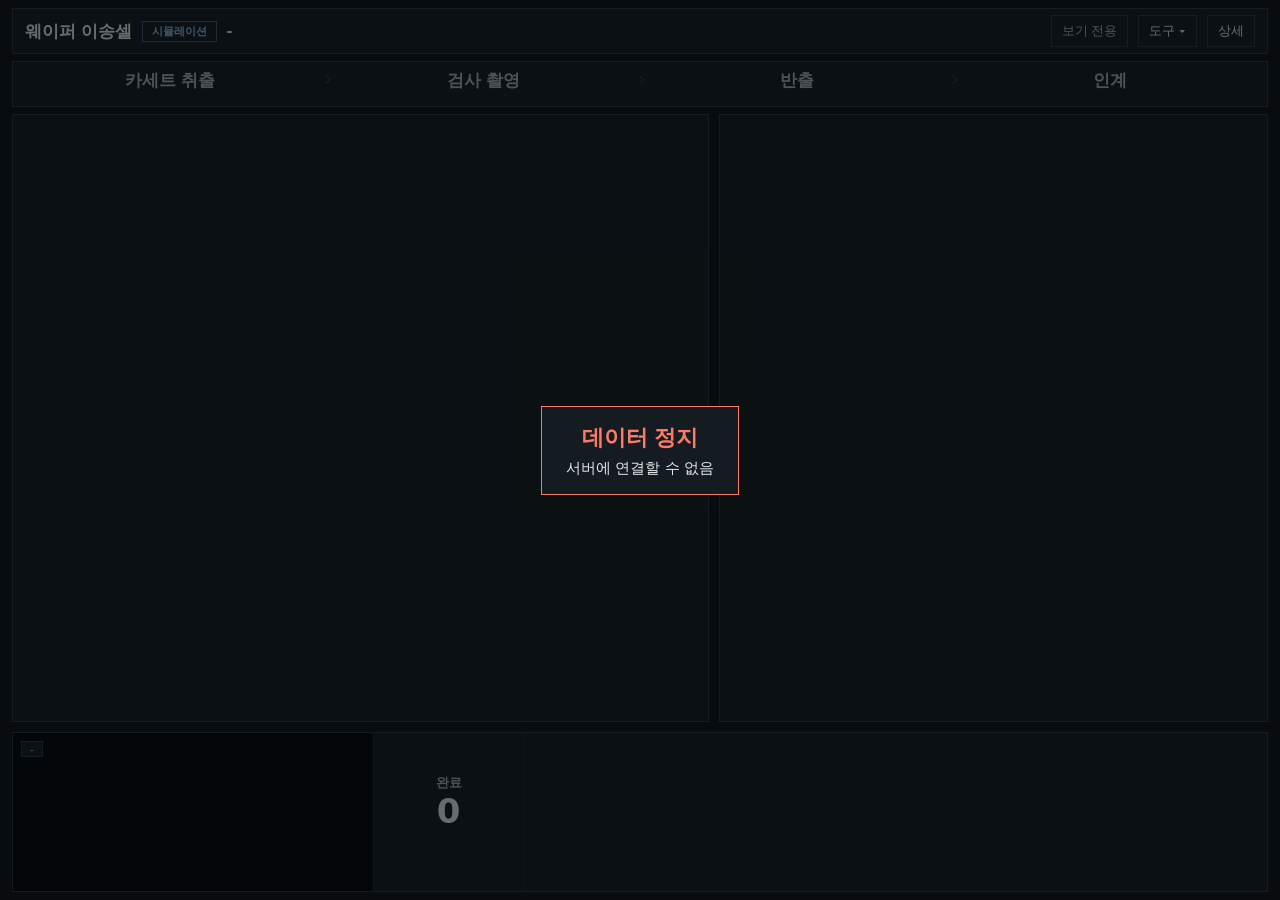
==== commit c8ef6f34: "웨이퍼셀 모니터: 발표용 기본 화면 + '상세' 토글로 재구성, 글자 약 150 -> 30 - 기본 화면: 헤더 한 줄(제목, 시뮬레이션 배지, 상태, 지금 누를 수 있는 버튼만)" ====
--- a/wafer_cell/web/index.html
+++ b/wafer_cell/web/index.html
@@ -10,132 +10,112 @@
 <div id="app">
 
   <header class="tb">
-    <div class="tb-id">
-      <h1>웨이퍼 이송셀 공정 모니터</h1>
+    <h1>웨이퍼 이송셀</h1>
+    <span class="srcbadge" id="src-badge" title="시뮬레이션 - 실제 장비 아님 · 사이클은 가정 속도 기준">시뮬레이션</span>
+    <b id="st-state">-</b>
+    <span class="sp"></span>
+    <div class="ctl" id="controls">
+      <button data-cmd="home" class="b" data-confirm="1">원점 복귀</button>
+      <button data-cmd="cassette_ready" class="b">카세트 준비</button>
+      <button data-cmd="start" class="b" data-confirm="1">시작</button>
+      <button data-cmd="resume" class="b" data-confirm="1">재개</button>
+      <button data-cmd="pause" class="b">일시정지</button>
+      <button data-cmd="prompt" class="b">슬롯 확인</button>
+      <button data-cmd="reset" class="b" data-confirm="1">알람 해제</button>
+      <button data-cmd="c90" class="b" id="btn-c90" hidden>검사대 비움 확인</button>
+      <button data-cmd="blade" class="b" id="btn-blade" hidden>블레이드 웨이퍼 제거</button>
+      <button data-cmd="stop" class="b stop" title="소프트 정지 - E-STOP 아님">소프트 정지</button>
     </div>
-    <div class="simban" title="데이터 소스: 시뮬레이터 (가정 속도). 실제 장비 상태가 아닙니다.">
-      <span class="dot"></span>시뮬레이션 — 실제 장비 아님
-    </div>
-    <div class="tb-cells">
-      <div class="tb-cell state"><span class="lbl">운전 상태</span><b id="st-state">-</b></div>
-      <div class="tb-cell"><span class="lbl">현재 슬롯</span><b id="st-slot">-</b></div>
-      <div class="tb-cell"><span class="lbl">인계 완료</span><b id="st-done">0</b></div>
-      <div class="tb-cell"><span class="lbl">사이클 <i class="asm">가정 속도</i></span><b id="st-cycle">-</b></div>
-      <div class="tb-cell"><span class="lbl">시각</span><b id="st-clock">--:--:--</b></div>
-    </div>
-    <div class="tb-tools">
-      <button class="tool" id="btn-demo" title="시연 모드: 큰 애니메이션 + 공정 설명 위주">시연 모드</button>
-      <button class="tool" id="btn-theme" title="밝게/어둡게">테마</button>
-    </div>
+    <span class="viewonly" id="viewonly" hidden>보기 전용</span>
+    <button class="tool" id="btn-tools">도구 ▾</button>
+    <button class="tool" id="btn-detail" title="축 · 센서 · 단계 (D)">상세</button>
   </header>
 
   <section class="flow" aria-label="공정 흐름">
     <ol class="stages" id="stages">
-      <li data-stage="cassette"><span class="n">01</span><span class="t">카세트 취출</span></li>
-      <li data-stage="inspect"><span class="n">02</span><span class="t">검사 촬영</span></li>
-      <li data-stage="output"><span class="n">03</span><span class="t">반출</span></li>
-      <li data-stage="handoff"><span class="n">04</span><span class="t">인계</span></li>
+      <li data-stage="cassette"><span class="t">카세트 취출</span></li>
+      <li data-stage="inspect"><span class="t">검사 촬영</span></li>
+      <li data-stage="output"><span class="t">반출</span></li>
+      <li data-stage="handoff"><span class="t">인계</span></li>
     </ol>
-    <div class="narr">
-      <div class="now"><span class="tag">지금</span><span id="nar-now">원점 복귀를 기다리는 중</span></div>
-      <div class="why"><span class="tag">왜</span><span id="nar-why">전원 투입 후 스테퍼는 위치를 모른다 - 원점 복귀로 기준을 잡는다</span></div>
-    </div>
+    <div class="narr det"><span id="nar-now"></span></div>
+    <div class="timeline" id="timeline" aria-label="공정 단계"></div>
+    <div class="alarmbar" id="alarmbar" hidden></div>
   </section>
 
   <main class="grid">
     <section class="panel p-plan">
-      <div class="ph"><h2>평면도</h2></div>
       <svg id="plan" viewBox="-345 -350 690 460" preserveAspectRatio="xMidYMid meet" aria-label="셀 평면도"></svg>
     </section>
 
     <section class="panel p-elev">
-      <div class="ph"><h2>입면도 <span id="elev-sub"></span></h2></div>
-      <div class="elev-wrap">
-        <svg id="elev" viewBox="-95 -425 430 365" preserveAspectRatio="xMidYMid meet" aria-label="블레이드 방향 단면"></svg>
-        <div class="inset"><span class="ilbl">×4</span><svg id="inset" viewBox="150 -290 90 60" preserveAspectRatio="xMidYMid meet"><use href="#elevScene"/></svg></div>
-      </div>
+      <svg id="elev" viewBox="-78 -428 404 372" preserveAspectRatio="xMidYMid meet" aria-label="블레이드 방향 단면"></svg>
     </section>
 
-    <aside class="side">
-      <section class="panel p-cam">
-        <div class="ph"><h2>검사 카메라</h2><span class="sp"></span><span class="badge" id="cam-badge">-</span></div>
-        <div class="cam-box">
-          <img id="cam-img" alt="검사 카메라 영상" hidden>
-          <svg id="cam-sim" viewBox="-120 -292 240 120" preserveAspectRatio="xMidYMid meet" aria-label="검사 카메라 개념도"></svg>
-        </div>
-        <div class="caps" id="caps"></div>
+    <section class="panel p-bot">
+      <div class="cam-box">
+        <img id="cam-img" alt="검사 카메라 영상" hidden>
+        <svg id="cam-sim" viewBox="-120 -292 240 120" preserveAspectRatio="xMidYMid meet" aria-label="검사 카메라 개념도"></svg>
+        <span class="badge" id="cam-badge">-</span>
+      </div>
+      <div class="hero">
+        <span class="lbl">완료</span>
+        <b id="st-done">0</b>
+        <span class="tags"><span class="badge" id="cnt-manual" hidden>수동</span><span class="badge warn" id="cnt-mismatch" hidden>추정 불일치</span></span>
+      </div>
+      <div class="slotbar" id="slotbar"></div>
+    </section>
+
+    <aside class="side det">
+      <section class="panel p-info">
+        <div class="cline">투입(추정) <b id="cnt-n">-</b> · 확인 <b id="cnt-conf">0</b> · 남음 <b id="cnt-rem">-</b> · TOF <b id="cnt-tof">-</b></div>
+        <div class="cline">사이클 (가정 속도) <b id="st-cycle">-</b></div>
       </section>
-
-      <section class="panel p-count">
-        <div class="ph"><h2>카세트 웨이퍼</h2><span class="sp"></span><span class="badge warn" id="cnt-mismatch" hidden>추정 불일치</span></div>
-        <div class="count-row">
-          <div class="cnum"><span class="lbl">투입 추정 N</span><b id="cnt-n">-</b><small id="cnt-nsrc">카세트 준비 전</small></div>
-          <div class="cnum"><span class="lbl">S4 확정</span><b id="cnt-conf">0</b><small></small></div>
-          <div class="cnum"><span class="lbl">남은 수</span><b id="cnt-rem">-</b><small></small></div>
-          <div class="cnum tof"><span class="lbl">TOF 거리</span><b id="cnt-tof">-</b><small id="cnt-tofk">-</small></div>
-        </div>
-        <div class="slotbar" id="slotbar"></div>
-      </section>
-
       <section class="panel p-axes">
-        <div class="ph"><h2>축 위치 · 지령값</h2><span class="sp"></span><span class="badge" id="homed-badge">원점 미확정</span></div>
+        <div class="ph"><h2>축 (지령값)</h2><span class="sp"></span><span class="badge warn" id="homed-badge" hidden>원점 미확정</span></div>
         <div class="axes" id="axes"></div>
       </section>
-
       <section class="panel p-sens">
-        <div class="ph"><h2>센서 · 인터록</h2></div>
+        <div class="ph"><h2>센서</h2><span class="sp"></span><span class="pill" id="ilock">-</span></div>
         <div class="chips" id="chips"></div>
-        <div class="ilock" id="ilock">-</div>
       </section>
     </aside>
   </main>
 
-  <footer class="bottom">
-    <div class="timeline" id="timeline" aria-label="공정 단계"></div>
-    <div class="controls" id="controls">
-      <div class="cgroup">
-        <button data-cmd="home" class="b" data-confirm="1">원점 복귀</button>
-        <button data-cmd="cassette_ready" class="b">카세트 준비</button>
-        <button data-cmd="start" class="b go" data-confirm="1">시작</button>
-        <button data-cmd="pause" class="b">일시정지</button>
-        <button data-cmd="resume" class="b" data-confirm="1">재개</button>
-        <button data-cmd="stop" class="b stop" title="소프트 정지 - E-STOP 아님">소프트 정지 <small>E-STOP 아님</small></button>
-        <button data-cmd="reset" class="b" data-confirm="1">알람 해제</button>
-        <button data-cmd="c90" class="b" id="btn-c90" hidden>검사 크래들 비움 확인</button>
-      </div>
-      <div class="cgroup sim">
-        <span class="glabel">시뮬 전용</span>
+  <div class="pop" id="pop-tools" hidden>
+    <div class="simonly">
+      <h3>시뮬 전용</h3>
+      <div class="row">
         <div class="seg" id="speed">
           <button data-speed="1">×1</button><button data-speed="5">×5</button><button data-speed="10">×10</button>
         </div>
         <button class="b" id="btn-load">투입 맵</button>
         <button class="b" id="btn-fault">고장 주입</button>
-        <button class="b estop" data-cmd="estop" title="시뮬 E-STOP (실제 장비의 하드웨어 E-STOP 이 아님)">E-STOP 시뮬</button>
-      </div>
-      <div class="cgroup right">
-        <span class="viewonly" id="viewonly" hidden>보기 전용 (원격 접속)</span>
-        <button class="b" id="btn-log">이벤트 로그 <span class="cnt" id="log-cnt">0</span></button>
+        <button class="b estop" id="btn-estop" data-cmd="estop" title="시뮬 E-STOP (실제 장비의 하드웨어 E-STOP 이 아님)">E-STOP 시뮬</button>
       </div>
     </div>
-  </footer>
+    <div class="row">
+      <button class="b" id="btn-theme">밝은/어두운 화면</button>
+      <button class="b" id="btn-log">이벤트 로그</button>
+    </div>
+  </div>
 
   <div class="drawer" id="drawer" hidden>
     <div class="dh"><h2>이벤트 로그</h2><span class="sp"></span><button class="b" id="btn-log-close">닫기</button></div>
+    <div class="caps" id="caps" hidden></div>
     <ol class="log" id="log"></ol>
   </div>
 
   <div class="pop" id="pop-load" hidden>
-    <h3>투입 맵 (시뮬) — 슬롯 10 이 위</h3>
+    <h3>투입 맵 (위 = 슬롯 10)</h3>
     <div class="loadgrid" id="loadgrid"></div>
     <div class="row"><button class="b" data-fill="10">10장</button><button class="b" data-fill="5">5장</button><button class="b" data-fill="gap">빈칸 섞기</button><span class="sp"></span><button class="b go" id="load-apply">적용</button></div>
-    <p class="hint">적용 후 '카세트 준비'를 눌러야 TOF 로 N 을 확정한다.</p>
   </div>
   <div class="pop" id="pop-fault" hidden>
-    <h3>고장 주입 (시뮬)</h3>
+    <h3>고장 주입</h3>
     <div class="faults" id="faults"></div>
   </div>
 
-  <div class="alarmbar" id="alarmbar" hidden></div>
   <div class="modal-bg" id="modal" hidden><div class="modal" id="modal-body"></div></div>
   <div class="stale" id="stale" hidden><div><b>데이터 정지</b><span id="stale-why">서버 연결 확인 중…</span></div></div>
   <div class="toast" id="toast" hidden></div>
--- a/wafer_cell/web/style.css
+++ b/wafer_cell/web/style.css
@@ -1,12 +1,14 @@
-/* CELL_V9 공정 모니터 — "살아 움직이는 설계 도면"
-   흑연 제도지 + 가는 치수선 + 호박색(진행) · 강철청(로봇) · 라일락(웨이퍼). 오프라인 전용 시스템 폰트. */
+/* CELL_V9 공정 모니터 — 발표용 기본 화면 + '상세' 토글.
+   색 규칙: 호박색 = 지금(진행) · 빨강 = 알람/비상정지만 · 라일락 = 웨이퍼 · 강철청 = 로봇/일반 UI.
+   기본 화면에는 회색(--ink3) 글씨를 쓰지 않는다. 오프라인 전용 시스템 폰트. */
 :root{
   --f-ui: "Bahnschrift", "DIN Alternate", "Malgun Gothic", "Apple SD Gothic Neo", "Noto Sans CJK KR", "Noto Sans KR", "DejaVu Sans", sans-serif;
   --f-kr: "Malgun Gothic", "Apple SD Gothic Neo", "Noto Sans CJK KR", "Noto Sans KR", "Bahnschrift", sans-serif;
   --f-mono: "Cascadia Mono", "Consolas", "DejaVu Sans Mono", monospace;
-
-  --bg:#0d1115; --bg2:#11171c; --sheet:#141b21; --sheet2:#182129;
-  --rule:#2a3540; --rule2:#1d262e; --grid:rgba(120,160,190,.055);
+  --fs-hero:44px; --fs-1:20px; --fs-2:14px; --fs-3:12px;
+
+  --bg:#0d1115; --sheet:#141b21; --sheet2:#182129;
+  --rule:#2a3540; --rule2:#1d262e;
   --ink:#e3e8ec; --ink2:#a4afb9; --ink3:#6f7c88;
   --steel:#8fb4d8; --steel2:#3d5a78; --steel3:#1b2a39;
   --amber:#f0a93b; --amber2:#6b4611; --amberbg:rgba(240,169,59,.10);
@@ -14,12 +16,11 @@
   --crit:#ff7a66; --critbg:rgba(255,122,102,.14);
   --wafer:#b9b3ee; --wafer2:#5f5a9e; --waferbg:rgba(185,179,238,.18);
   --part:#27323c; --part2:#33404c; --partln:#56687a;
-  --shadow: 0 1px 0 rgba(255,255,255,.03) inset, 0 12px 30px -18px rgba(0,0,0,.8);
   color-scheme: dark;
 }
 [data-theme="light"]{
-  --bg:#e9ecea; --bg2:#eef1ef; --sheet:#fafbfa; --sheet2:#f3f5f4;
-  --rule:#c3ccd2; --rule2:#dde3e6; --grid:rgba(46,85,128,.06);
+  --bg:#e9ecea; --sheet:#fafbfa; --sheet2:#f3f5f4;
+  --rule:#c3ccd2; --rule2:#dde3e6;
   --ink:#18202a; --ink2:#4f5b68; --ink3:#7a8490;
   --steel:#2e5580; --steel2:#a9bed5; --steel3:#dce6f0;
   --amber:#b16a04; --amber2:#f2d9a8; --amberbg:rgba(177,106,4,.10);
@@ -27,99 +28,100 @@
   --crit:#a63a2b; --critbg:rgba(166,58,43,.10);
   --wafer:#5f64a8; --wafer2:#d8daea; --waferbg:rgba(95,100,168,.14);
   --part:#dfe5ea; --part2:#cfd8df; --partln:#7f8e9c;
-  --shadow: 0 10px 24px -20px rgba(20,30,40,.5);
   color-scheme: light;
 }
 *{box-sizing:border-box}
 html,body{margin:0;height:100%;background:var(--bg);color:var(--ink);font-family:var(--f-ui);font-size:15px;-webkit-font-smoothing:antialiased}
-body{background:
-  linear-gradient(var(--grid) 1px, transparent 1px) 0 0/24px 24px,
-  linear-gradient(90deg, var(--grid) 1px, transparent 1px) 0 0/24px 24px,
-  radial-gradient(1200px 700px at 30% 20%, var(--bg2), var(--bg));}
 button{font:inherit;color:inherit}
 [hidden]{display:none!important}
-#app{height:100vh;display:grid;grid-template-rows:auto auto minmax(0,1fr) auto;gap:10px;padding:12px 16px 12px}
-
-/* ── 표제란 ── */
-.tb{display:grid;grid-template-columns:auto auto 1fr auto;align-items:stretch;border:1px solid var(--rule);background:var(--sheet);box-shadow:var(--shadow);position:relative}
-.tb::before,.tb::after{content:"";position:absolute;width:10px;height:10px;border:1px solid var(--amber);pointer-events:none}
-.tb::before{left:-5px;top:-5px;border-right:0;border-bottom:0}.tb::after{right:-5px;bottom:-5px;border-left:0;border-top:0}
-.tb-id{padding:8px 18px;border-right:1px solid var(--rule)}
-h1{margin:2px 0 0;font-family:var(--f-kr);font-weight:700;font-size:22px;letter-spacing:-.01em}
-.simban{display:flex;align-items:center;gap:8px;padding:0 16px;font-family:var(--f-kr);font-weight:700;font-size:13.5px;color:var(--amber);background:repeating-linear-gradient(135deg,var(--amberbg) 0 10px,transparent 10px 20px);border-right:1px solid var(--rule)}
-.simban .dot{width:8px;height:8px;border-radius:50%;background:var(--amber);box-shadow:0 0 0 4px var(--amberbg);animation:pulse 1.6s infinite}
+body:not(.detail) .det{display:none!important}
+#app{height:100vh;display:grid;grid-template-rows:auto auto minmax(0,1fr);gap:10px;padding:12px 16px}
 @keyframes pulse{50%{opacity:.35}}
-.tb-cells{display:grid;grid-template-columns:repeat(5,minmax(0,1fr))}
-.tb-cell{padding:8px 14px;border-right:1px solid var(--rule2);display:flex;flex-direction:column;justify-content:center;min-width:0}
-.tb-cell .lbl{font-size:11px;color:var(--ink3);letter-spacing:.04em;font-family:var(--f-kr)}
-.tb-cell b{font-size:20px;font-weight:600;font-variant-numeric:tabular-nums;white-space:nowrap;overflow:hidden;text-overflow:ellipsis}
-.tb-cell.state b{font-family:var(--f-kr)}
-.tb-cell.state b.s-ALARM,.tb-cell.state b.s-ESTOP{animation:pulse 1s infinite}
-.asm{font-style:normal;font-size:10px;border:1px solid var(--amber2);color:var(--amber);padding:0 4px;margin-left:4px;border-radius:2px}
-.tb-tools{display:flex;gap:6px;align-items:center;padding:0 12px}
-.tool{background:transparent;border:1px solid var(--rule);padding:7px 11px;cursor:pointer;font-family:var(--f-kr);font-size:13px}
+
+/* ── 헤더 한 줄 ── */
+.tb{display:flex;align-items:center;gap:14px;padding:8px 14px;border:1px solid var(--rule);background:var(--sheet);min-width:0}
+h1{margin:0;font-family:var(--f-kr);font-weight:700;font-size:var(--fs-1);white-space:nowrap}
+.srcbadge{font-family:var(--f-kr);font-size:var(--fs-3);font-weight:700;border:1px solid var(--steel2);color:var(--steel);padding:2px 9px;white-space:nowrap}
+.srcbadge.live{border-color:var(--ok);color:var(--ok)}
+#st-state{font-family:var(--f-kr);font-size:var(--fs-1);font-weight:700;white-space:nowrap}
+#st-state.s-ALARM,#st-state.s-ESTOP{animation:pulse 1s infinite}
+.sp{flex:1}
+.ctl{display:flex;gap:6px;align-items:center}
+.tool{background:transparent;border:1px solid var(--rule);padding:7px 11px;cursor:pointer;font-family:var(--f-kr);font-size:var(--fs-2);white-space:nowrap}
 .tool:hover{border-color:var(--steel)}
 .tool.on{background:var(--steel3);border-color:var(--steel)}
+.viewonly{font-family:var(--f-kr);font-size:var(--fs-2);color:var(--ink2);border:1px solid var(--rule);padding:6px 10px}
 
 /* 상태 색 */
-.s-IDLE{color:var(--ink2)} .s-READY{color:var(--ok)} .s-RUNNING,.s-HOMING{color:var(--steel)}
-.s-WAIT_S5,.s-WAIT_OPERATOR,.s-PAUSED{color:var(--amber)} .s-ALARM,.s-ESTOP{color:var(--crit)} .s-CASSETTE_DONE{color:var(--ok)}
-
-/* ── 공정 흐름 ── */
-.flow{display:grid;grid-template-columns:minmax(0,1.15fr) minmax(0,1fr);gap:0;border:1px solid var(--rule);background:var(--sheet);box-shadow:var(--shadow)}
-.stages{list-style:none;margin:0;padding:0;display:grid;grid-template-columns:repeat(4,1fr);counter-reset:s}
-.stages li{position:relative;padding:10px 16px 10px 20px;border-right:1px solid var(--rule2);display:grid;grid-template-columns:auto 1fr;column-gap:10px;align-items:baseline;transition:background .35s}
-.stages li:not(:last-child)::after{content:"";position:absolute;right:-9px;top:50%;width:16px;height:16px;border-top:1px solid var(--rule);border-right:1px solid var(--rule);background:var(--sheet);transform:translateY(-50%) rotate(45deg);z-index:1}
-.stages .n{font-family:var(--f-mono);font-size:12px;color:var(--ink3)}
-.stages .t{font-family:var(--f-kr);font-weight:700;font-size:17px}
-.stages li.on{background:linear-gradient(180deg,var(--amberbg),transparent)}
-.stages li.on .t{color:var(--amber)} .stages li.on .n{color:var(--amber)}
-.stages li.on::before{content:"";position:absolute;left:0;right:0;bottom:0;height:3px;background:var(--amber)}
-.stages li.done .t{color:var(--ink2)}
-.narr{padding:9px 16px;display:flex;flex-direction:column;justify-content:center;gap:4px;border-left:1px solid var(--rule);font-family:var(--f-kr);min-width:0}
-.narr .tag{display:inline-block;width:34px;font-size:11px;color:var(--ink3);letter-spacing:.08em}
-.narr .now{font-size:16px;font-weight:700;white-space:nowrap;overflow:hidden;text-overflow:ellipsis}
-.narr .why{font-size:13.5px;color:var(--ink2);white-space:nowrap;overflow:hidden;text-overflow:ellipsis}
-
-/* ── 본문 3열 ── */
-.grid{display:grid;grid-template-columns:minmax(0,1.3fr) minmax(0,.86fr) minmax(470px,1fr);gap:10px;min-height:0}
-.panel{border:1px solid var(--rule);background:var(--sheet);box-shadow:var(--shadow);position:relative;min-height:0;display:flex;flex-direction:column}
-.ph{display:flex;align-items:baseline;gap:10px;padding:7px 12px;border-bottom:1px solid var(--rule2)}
-.ph h2{margin:0;font-family:var(--f-kr);font-size:14px;font-weight:700;letter-spacing:.02em}
-.sp{flex:1}
+.s-IDLE{color:var(--ink2)} .s-READY,.s-CASSETTE_DONE{color:var(--ok)} .s-RUNNING,.s-HOMING{color:var(--steel)}
+.s-WAIT_S5,.s-WAIT_OPERATOR,.s-PAUSED{color:var(--amber)} .s-ALARM,.s-ESTOP{color:var(--crit)}
+
+/* 버튼 */
+.b{background:var(--sheet);border:1px solid var(--rule);padding:7px 12px;cursor:pointer;font-family:var(--f-kr);font-size:var(--fs-2);font-weight:600;white-space:nowrap;transition:border-color .15s,background .15s}
+.b:hover:not(:disabled){border-color:var(--steel)}
+.b:disabled{opacity:.35;cursor:not-allowed}
+.b.primary:not(:disabled){background:var(--steel3);border-color:var(--steel);color:var(--ink)}
+.b.go:not(:disabled){border-color:var(--steel);background:var(--steel3)}
+.b.estop{color:var(--crit)}
+.seg{display:flex;border:1px solid var(--rule)}
+.seg button{background:transparent;border:0;border-right:1px solid var(--rule);padding:7px 11px;cursor:pointer;font-family:var(--f-mono);font-size:13px}
+.seg button:last-child{border-right:0}
+.seg button.on{background:var(--steel3);color:var(--steel)}
+
+/* ── 공정 흐름 + 진행 막대 ── */
+.flow{position:relative;z-index:5;display:grid;grid-template-columns:minmax(0,1fr);border:1px solid var(--rule);background:var(--sheet)}
+body.detail .flow{grid-template-columns:minmax(0,1.3fr) minmax(0,1fr)}
+.stages{list-style:none;margin:0;padding:0;display:grid;grid-template-columns:repeat(4,1fr)}
+.stages li{position:relative;padding:10px 16px 8px;text-align:center;transition:background .35s}
+.stages li:not(:last-child)::after{content:"›";position:absolute;right:-6px;top:50%;transform:translateY(-55%);font-size:22px;color:var(--rule)}
+.stages .t{font-family:var(--f-kr);font-weight:700;font-size:var(--fs-1);color:var(--ink2)}
+.stages li.on .t{color:var(--amber)}
+.stages li.on::before{content:"";position:absolute;left:25%;right:25%;bottom:2px;height:3px;background:var(--amber)}
+.stages li.par .t::after{content:"";display:inline-block;width:9px;height:9px;border-radius:50%;background:var(--wafer);margin-left:9px;vertical-align:middle}
+.narr{display:flex;align-items:center;padding:0 16px;border-left:1px solid var(--rule2);font-family:var(--f-kr);font-size:var(--fs-2);font-weight:600;min-width:0}
+#nar-now{white-space:nowrap;overflow:hidden;text-overflow:ellipsis}
+.timeline{grid-column:1/-1;display:flex;gap:6px;padding:0 16px 10px}
+.tg{display:flex;flex:var(--n) 1 0;min-width:0}
+.tg .cs{display:flex;gap:2px;flex:1;min-width:0}
+.tc{flex:1 1 0;min-width:0;height:6px;position:relative;overflow:hidden;background:var(--rule2);font-size:0;color:transparent}
+.tc.done{background:var(--steel2)}
+.tc.cur{background:var(--amberbg)}
+.tc .pg{position:absolute;left:0;top:0;bottom:0;background:var(--amber)}
+.tc.par .pg{background:var(--wafer)}
+body.detail .timeline{gap:8px}
+body.detail .tc{height:26px;display:flex;align-items:center;justify-content:center;border:1px solid var(--rule);background:var(--sheet2);font-family:var(--f-mono);font-size:12px;color:var(--ink2)}
+body.detail .tc.done{border-color:var(--steel2);background:var(--sheet2)}
+body.detail .tc.cur{border-color:var(--amber);color:var(--amber);background:var(--amberbg);font-weight:700}
+body.detail .tc .pg{top:auto;height:3px}
+body.detail .tg.swing .tc{border-style:dashed}
+.alarmbar{position:absolute;left:50%;top:calc(100% + 8px);transform:translateX(-50%);max-width:80vw;white-space:nowrap;overflow:hidden;text-overflow:ellipsis;
+  border:1px solid var(--crit);background:color-mix(in srgb,var(--sheet) 88%,var(--crit));padding:9px 18px;font-family:var(--f-kr);font-weight:700;font-size:15px;color:var(--crit);box-shadow:0 12px 40px -10px rgba(0,0,0,.8)}
+.alarmbar.wait{border-color:var(--amber);color:var(--amber);background:color-mix(in srgb,var(--sheet) 88%,var(--amber))}
+
+/* ── 본문 ── */
+.grid{display:grid;min-height:0;gap:10px;grid-template-columns:minmax(0,1.27fr) minmax(0,1fr);grid-template-rows:minmax(0,1fr) 200px;grid-template-areas:"plan elev" "bot bot"}
+body.detail .grid{grid-template-columns:minmax(0,1.2fr) minmax(0,.9fr) 400px;grid-template-areas:"plan elev side" "bot bot side"}
+.grid>*{min-width:0}
+.panel{border:1px solid var(--rule);background:var(--sheet);position:relative;min-height:0;display:flex;flex-direction:column}
+.p-plan{grid-area:plan} .p-elev{grid-area:elev} .p-bot{grid-area:bot} .side{grid-area:side}
 .p-plan svg,.p-elev svg{flex:1;min-height:0;width:100%}
-.elev-wrap{flex:1;min-height:0;position:relative;display:flex;flex-direction:column}
-.inset{position:relative;flex:none;align-self:flex-end;margin:0 8px 8px;width:52%;max-height:32%;aspect-ratio:3/2;border:1px solid var(--rule);background:var(--sheet2)}
-#elev-sub{font-weight:400;color:var(--ink2);margin-left:4px}
-#elev-sub.swing{color:var(--amber)}
-.inset svg{width:100%;height:100%}
-.ilbl{position:absolute;left:6px;top:3px;font-size:10px;color:var(--ink3);font-family:var(--f-kr)}
-.grid>*{min-width:0}
-.side{display:grid;grid-template-rows:auto auto auto auto;align-content:start;gap:8px;min-height:0;min-width:0;overflow-y:auto;overflow-x:hidden}
-.side .panel{min-width:0}
-.badge{font-size:11px;font-family:var(--f-kr);border:1px solid var(--rule);padding:1px 7px;color:var(--ink2);white-space:nowrap}
+.badge{font-size:var(--fs-3);font-family:var(--f-kr);border:1px solid var(--rule);padding:1px 8px;color:var(--ink2);white-space:nowrap;background:var(--sheet)}
 .badge.ok{color:var(--ok);border-color:currentColor}
 .badge.warn{color:var(--amber);border-color:currentColor}
 .badge.crit{color:var(--crit);border-color:currentColor;background:var(--critbg)}
 
-/* 카메라 */
-.cam-box{position:relative;aspect-ratio:16/7;background:#050708;overflow:hidden;border-bottom:1px solid var(--rule2)}
+/* 하단 띠: 카메라 | 완료 | 슬롯 */
+.p-bot{flex-direction:row;align-items:stretch;gap:0}
+.cam-box{position:relative;height:100%;aspect-ratio:16/7;background:#050708;overflow:hidden;border-right:1px solid var(--rule2);flex:none}
 .cam-box img,.cam-box svg{position:absolute;inset:0;width:100%;height:100%;object-fit:contain}
-.caps{display:flex;gap:6px;padding:5px 10px;min-height:30px;align-items:center;overflow:hidden;min-width:0}
-.cap{font-family:var(--f-mono);font-size:11px;border:1px solid var(--rule);padding:3px 6px;color:var(--ink2);white-space:nowrap}
-.cap a{color:var(--steel)}
-
-/* 카운트 */
-.count-row{display:grid;grid-template-columns:repeat(4,minmax(0,1fr));border-bottom:1px solid var(--rule2)}
-.cnum{padding:7px 12px;border-right:1px solid var(--rule2);display:flex;flex-direction:column;min-width:0}
-.cnum:last-child{border-right:0}
-.cnum .lbl{font-size:11px;color:var(--ink3);font-family:var(--f-kr)}
-.cnum b{font-size:26px;font-weight:600;font-variant-numeric:tabular-nums;line-height:1.15}
-.cnum small{font-size:10.5px;color:var(--ink3);font-family:var(--f-kr);white-space:nowrap;overflow:hidden;text-overflow:ellipsis}
-.cnum.tof b{font-size:20px;color:var(--steel)}
-.slotbar{display:grid;grid-template-columns:repeat(10,minmax(0,1fr));gap:4px;padding:8px 10px}
-.sl{height:30px;border:1px solid var(--rule);display:flex;flex-direction:column;align-items:center;justify-content:center;font-family:var(--f-mono);font-size:11px;color:var(--ink3);position:relative;transition:background .3s,border-color .3s}
-.sl small{font-family:var(--f-kr);font-size:9.5px}
+#cam-badge{position:absolute;left:8px;top:8px;z-index:2}
+.hero{flex:none;width:190px;display:flex;flex-direction:column;justify-content:center;align-items:center;gap:2px;border-right:1px solid var(--rule2)}
+.hero .lbl{font-family:var(--f-kr);font-size:var(--fs-2);font-weight:700;color:var(--ink2)}
+#st-done{font-size:var(--fs-hero);font-weight:700;font-variant-numeric:tabular-nums;line-height:1.05}
+#st-done .of{font-size:.55em;color:var(--ink2);font-weight:600}
+.hero .tags{display:flex;gap:4px;min-height:18px}
+.slotbar{flex:1;min-width:0;display:grid;grid-template-columns:repeat(10,minmax(0,1fr));gap:8px;padding:0 18px;align-content:center}
+.sl{height:64px;border:1px solid var(--rule);display:flex;align-items:center;justify-content:center;font-family:var(--f-mono);font-size:18px;font-weight:600;color:var(--ink2);transition:background .3s,border-color .3s}
 .sl.unknown{border-style:dashed}
 .sl.est_present{background:var(--waferbg);border-style:dashed;border-color:var(--wafer2);color:var(--wafer)}
 .sl.present{background:var(--waferbg);border-color:var(--wafer);color:var(--wafer)}
@@ -129,98 +131,69 @@
 .sl.above_top{opacity:.45}
 .sl.removed{opacity:.35;text-decoration:line-through}
 
-/* 축 */
-.axes{display:grid;gap:2px;padding:5px 12px}
-.ax{display:grid;grid-template-columns:70px 1fr 132px;gap:10px;align-items:center}
+/* ── 상세 열 ── */
+.side{display:flex;flex-direction:column;gap:8px;min-height:0;overflow-y:auto;overflow-x:hidden}
+.ph{display:flex;align-items:center;gap:10px;padding:7px 12px;border-bottom:1px solid var(--rule2)}
+.ph h2{margin:0;font-family:var(--f-kr);font-size:var(--fs-2);font-weight:700}
+.p-info{padding:8px 12px;gap:6px}
+.cline{font-family:var(--f-kr);font-size:13px;color:var(--ink2);white-space:nowrap;overflow:hidden;text-overflow:ellipsis}
+.cline b{color:var(--ink);font-variant-numeric:tabular-nums}
+.axes{display:grid;gap:4px;padding:8px 12px}
+.ax{display:grid;grid-template-columns:36px 1fr 96px;gap:10px;align-items:center}
 .ax .an{font-family:var(--f-mono);font-size:13px;color:var(--ink2)}
 .track{height:10px;border:1px solid var(--rule);position:relative;background:var(--sheet2)}
 .track .fill{position:absolute;left:0;top:0;bottom:0;background:linear-gradient(90deg,var(--steel3),var(--steel2))}
 .track .tgt{position:absolute;top:-4px;bottom:-4px;width:2px;background:var(--amber)}
 .track .mk{position:absolute;top:-3px;bottom:-3px;width:1px;background:var(--ink3);opacity:.6}
-.ax .av{text-align:right;font-variant-numeric:tabular-nums;font-size:18px;font-weight:600;white-space:nowrap}
-.ax .av small{font-size:11px;color:var(--ink3);font-weight:400;margin-left:3px}
-.ax .note{grid-column:2/4;font-size:10.5px;color:var(--amber);font-family:var(--f-kr);margin-top:-3px}
+.ax .av{text-align:right;font-variant-numeric:tabular-nums;font-size:17px;font-weight:600;white-space:nowrap}
+.ax .av small{font-size:11px;color:var(--ink2);font-weight:400;margin-left:3px}
+.ax .av.unver{text-decoration:underline dotted;text-underline-offset:3px}
+body.live .ax .av.unver::after{content:" 미확인";font-size:11px;color:var(--amber);font-weight:400}
 .unhomed .av{color:var(--ink3)}
-
-/* 센서 */
-.chips{display:grid;grid-template-columns:repeat(6,minmax(0,1fr));gap:5px;padding:7px 10px 3px}
-.chip{border:1px solid var(--rule);padding:4px 6px;display:flex;flex-direction:column;align-items:center;gap:1px;position:relative;transition:all .25s}
-.chip b{font-family:var(--f-mono);font-size:13px}
+.chips{display:grid;grid-template-columns:repeat(6,minmax(0,1fr));gap:5px;padding:8px 10px}
+.chip{border:1px solid var(--rule);padding:5px 2px;display:flex;justify-content:center;min-width:0;transition:all .25s}
+.chip b{font-family:var(--f-mono);font-size:12px;white-space:nowrap}
 .chip.on{border-color:var(--ok);background:var(--okbg)} .chip.on b{color:var(--ok)}
 .chip.expect{outline:2px solid var(--amber);outline-offset:1px}
-.chip.expect::after{content:attr(data-exp);position:absolute;top:-9px;right:-4px;background:var(--amber);color:#1a1205;font-size:9px;padding:0 3px;font-family:var(--f-kr)}
 .chip.estop.on{border-color:var(--crit);background:var(--critbg)} .chip.estop.on b{color:var(--crit)}
-.ilock{margin:4px 10px;padding:5px 9px;font-family:var(--f-kr);font-size:12.5px;border-left:3px solid var(--ok);background:var(--okbg)}
-.ilock.no{border-color:var(--amber);background:var(--amberbg)}
-
-/* ── 하단 ── */
-.bottom{display:grid;gap:8px}
-.timeline{display:flex;gap:10px;border:1px solid var(--rule);background:var(--sheet);padding:7px 10px;box-shadow:var(--shadow);overflow:hidden}
-.tg{display:flex;flex-direction:column;gap:4px;min-width:0}
-.tg .gl{font-size:10.5px;color:var(--ink3);font-family:var(--f-kr);letter-spacing:.04em;white-space:nowrap}
-.tg .cs{display:flex;gap:3px}
-.tc{flex:none;min-width:30px;height:28px;padding:0 4px;border:1px solid var(--rule);display:flex;align-items:center;justify-content:center;font-family:var(--f-mono);font-size:12px;color:var(--ink3);position:relative;overflow:hidden;background:var(--sheet2)}
-.tc.done{color:var(--ink2);border-color:var(--steel2)}
-.tc.cur{color:var(--amber);border-color:var(--amber);background:var(--amberbg);font-weight:700}
-.tc .pg{position:absolute;left:0;bottom:0;height:3px;background:var(--amber)}
-.tg.swing .tc{border-style:dashed}
-.controls{display:flex;gap:14px;align-items:center;flex-wrap:wrap}
-.cgroup{display:flex;gap:6px;align-items:center}
-.cgroup.sim{padding-left:14px;border-left:1px solid var(--rule)}
-.cgroup.right{margin-left:auto}
-.glabel{font-size:11px;color:var(--ink3);font-family:var(--f-kr)}
-.b{background:var(--sheet);border:1px solid var(--rule);padding:8px 13px;cursor:pointer;font-family:var(--f-kr);font-size:13.5px;font-weight:600;transition:border-color .15s,background .15s}
-.b:hover:not(:disabled){border-color:var(--steel)}
-.b:disabled{opacity:.35;cursor:not-allowed}
-.b small{font-weight:400;font-size:10.5px;color:var(--ink3);margin-left:4px}
-.b.go:not(:disabled){border-color:var(--ok);color:var(--ok)}
-.b.stop:not(:disabled){border-color:var(--amber);color:var(--amber)}
-.b.estop{border-color:var(--crit);color:var(--crit)}
-.seg{display:flex;border:1px solid var(--rule)}
-.seg button{background:transparent;border:0;border-right:1px solid var(--rule);padding:8px 11px;cursor:pointer;font-family:var(--f-mono);font-size:13px}
-.seg button:last-child{border-right:0}
-.seg button.on{background:var(--steel3);color:var(--steel)}
-.cnt{font-family:var(--f-mono);font-size:11px;color:var(--ink3);margin-left:4px}
-.viewonly{font-family:var(--f-kr);font-size:12.5px;color:var(--amber);border:1px solid var(--amber2);padding:6px 10px}
-
-/* 서랍/팝업/모달 */
-.drawer{position:fixed;right:16px;bottom:130px;width:560px;max-height:52vh;display:flex;flex-direction:column;border:1px solid var(--rule);background:var(--sheet);box-shadow:0 20px 60px -20px rgba(0,0,0,.8);z-index:20}
-.dh{display:flex;align-items:center;padding:8px 12px;border-bottom:1px solid var(--rule2)} .dh h2{margin:0;font-size:14px;font-family:var(--f-kr)}
-.log{list-style:none;margin:0;padding:6px 0;overflow:auto;font-size:12.5px;font-family:var(--f-kr)}
-.log li{display:grid;grid-template-columns:70px 1fr;gap:8px;padding:3px 12px;border-bottom:1px solid var(--rule2)}
-.log li time{font-family:var(--f-mono);color:var(--ink3);font-size:11.5px}
-.log li.warn{color:var(--amber)} .log li.alarm{color:var(--crit)}
-.pop{position:fixed;bottom:130px;left:50%;transform:translateX(-50%);min-width:460px;border:1px solid var(--rule);background:var(--sheet);padding:12px 16px;z-index:21;box-shadow:0 20px 60px -20px rgba(0,0,0,.8);font-family:var(--f-kr)}
-.pop h3{margin:0 0 10px;font-size:14px}
-.pop .row{display:flex;gap:6px;align-items:center;margin-top:10px}
-.hint{font-size:11.5px;color:var(--ink3);margin:8px 0 0}
+.pill{font-family:var(--f-kr);font-size:var(--fs-3);font-weight:700;border:1px solid var(--rule);padding:2px 9px;color:var(--ink2);white-space:nowrap}
+.pill.ok{border-color:var(--ok);color:var(--ok)}
+
+/* ── 팝업/서랍/모달 ── */
+.pop{position:fixed;top:64px;right:16px;min-width:380px;border:1px solid var(--rule);background:var(--sheet);padding:12px 16px;z-index:21;box-shadow:0 20px 60px -20px rgba(0,0,0,.8);font-family:var(--f-kr)}
+.pop h3{margin:0 0 10px;font-size:var(--fs-2)}
+.pop .row{display:flex;gap:6px;align-items:center;margin-top:10px;flex-wrap:wrap}
+.pop .simonly{padding-bottom:10px;border-bottom:1px solid var(--rule2)}
+.pop .simonly .row{margin-top:0}
 .loadgrid{display:flex;flex-direction:column-reverse;gap:3px}
 .loadgrid label{display:flex;align-items:center;gap:8px;font-family:var(--f-mono);font-size:12px;border:1px solid var(--rule2);padding:2px 8px;cursor:pointer}
 .loadgrid input{accent-color:var(--wafer)}
 .faults{display:grid;grid-template-columns:1fr 1fr;gap:6px}
 .faults label{display:flex;gap:8px;align-items:center;font-size:12.5px;border:1px solid var(--rule2);padding:6px 8px;cursor:pointer}
 .faults label.on{border-color:var(--amber);color:var(--amber)}
-.alarmbar{position:fixed;left:50%;bottom:136px;transform:translateX(-50%);z-index:30;border:1px solid var(--crit);background:color-mix(in srgb,var(--sheet) 88%,var(--crit));padding:10px 18px;font-family:var(--f-kr);font-weight:700;color:var(--crit);box-shadow:0 12px 40px -10px rgba(0,0,0,.8);display:flex;gap:12px;align-items:center;max-width:80vw}
-.alarmbar .code{font-family:var(--f-mono);font-size:12px;border:1px solid currentColor;padding:1px 6px}
-.alarmbar.wait{border-color:var(--amber);color:var(--amber);background:color-mix(in srgb,var(--sheet) 88%,var(--amber))}
+.drawer{position:fixed;top:64px;right:16px;width:560px;max-height:60vh;display:flex;flex-direction:column;border:1px solid var(--rule);background:var(--sheet);box-shadow:0 20px 60px -20px rgba(0,0,0,.8);z-index:20}
+.dh{display:flex;align-items:center;padding:8px 12px;border-bottom:1px solid var(--rule2)} .dh h2{margin:0;font-size:var(--fs-2);font-family:var(--f-kr)}
+.caps{display:flex;gap:6px;padding:6px 12px;flex-wrap:wrap;border-bottom:1px solid var(--rule2)}
+.cap{font-family:var(--f-kr);font-size:12px;border:1px solid var(--rule);padding:3px 6px;color:var(--ink2);white-space:nowrap}
+.cap a{color:var(--steel)}
+.log{list-style:none;margin:0;padding:6px 0;overflow:auto;font-size:12.5px;font-family:var(--f-kr)}
+.log li{display:grid;grid-template-columns:70px 1fr;gap:8px;padding:3px 12px;border-bottom:1px solid var(--rule2)}
+.log li time{font-family:var(--f-mono);color:var(--ink2);font-size:11.5px}
+.log li.warn{color:var(--amber)} .log li.alarm{color:var(--crit)}
 .modal-bg{position:fixed;inset:0;background:rgba(5,8,10,.62);display:flex;align-items:center;justify-content:center;z-index:40;backdrop-filter:blur(2px)}
-.modal{min-width:460px;max-width:620px;border:1px solid var(--rule);border-top:3px solid var(--amber);background:var(--sheet);padding:18px 20px;font-family:var(--f-kr)}
+.modal{min-width:420px;max-width:560px;border:1px solid var(--rule);border-top:3px solid var(--steel);background:var(--sheet);padding:18px 20px;font-family:var(--f-kr)}
 .modal h3{margin:0 0 8px;font-size:17px}
 .modal p{margin:6px 0;color:var(--ink2);font-size:14px;line-height:1.55}
-.modal .ctx{font-size:12.5px;color:var(--ink3);border-left:2px solid var(--rule);padding-left:8px;margin:10px 0}
-.modal .row{display:flex;gap:8px;justify-content:flex-end;margin-top:14px}
+.modal .row{display:flex;gap:8px;justify-content:flex-end;align-items:center;margin-top:14px}
 .modal input{font:inherit;background:var(--sheet2);border:1px solid var(--rule);color:var(--ink);padding:6px 8px;width:90px}
 .stale{position:fixed;inset:0;background:rgba(5,8,10,.55);display:flex;align-items:center;justify-content:center;z-index:50;pointer-events:none}
 .stale div{border:1px solid var(--crit);background:var(--sheet);padding:16px 24px;display:flex;flex-direction:column;align-items:center;gap:6px;font-family:var(--f-kr)}
 .stale b{color:var(--crit);font-size:22px}
-.toast{position:fixed;left:50%;bottom:140px;transform:translateX(-50%);background:var(--sheet);border:1px solid var(--amber);color:var(--amber);padding:9px 16px;font-family:var(--f-kr);z-index:45}
+.toast{position:fixed;left:50%;bottom:24px;transform:translateX(-50%);background:var(--sheet);border:1px solid var(--rule);color:var(--ink);padding:9px 16px;font-family:var(--f-kr);z-index:45}
 
 /* ── SVG 도면 ── */
 svg text{font-family:var(--f-ui);fill:var(--ink2)}
-svg .kr{font-family:var(--f-kr)}
-.rail{fill:var(--rule2);opacity:.6}
-.sweep{fill:none;stroke:var(--steel2);stroke-width:1;stroke-dasharray:5 4}
-.sweep-a{fill:none;stroke:var(--amber);stroke-width:1;stroke-dasharray:6 5;opacity:.55}
+.rail{fill:var(--rule2);opacity:.3}
 .post{fill:var(--part2);stroke:var(--partln);stroke-width:.6}
 .part{fill:var(--part);stroke:var(--partln);stroke-width:.8}
 .part2{fill:var(--part2);stroke:var(--partln);stroke-width:.8}
@@ -230,54 +203,42 @@
 .blade{fill:var(--steel2);stroke:var(--steel);stroke-width:1.1}
 .wafer{fill:var(--waferbg);stroke:var(--wafer);stroke-width:1.4}
 .wafer.carry{fill:color-mix(in srgb,var(--wafer) 38%,transparent);stroke-width:1.8}
-.wafer.ghost{opacity:.35;stroke-dasharray:4 3}
 .pad{fill:var(--ink3)}
 .sen{fill:var(--sheet);stroke:var(--ink3);stroke-width:1.2}
 .sen.on{fill:var(--ok);stroke:var(--ok)}
 .sen.exp{stroke:var(--amber);stroke-width:2.4}
+.sen.alm{stroke:var(--crit);stroke-width:3.2}
 .sen-t{font-family:var(--f-mono);font-size:8.5px;text-anchor:middle;fill:var(--ink)}
 .sen.on + .sen-t{fill:#0b1a11}
-.stn-t{font-family:var(--f-kr);font-size:12.5px;font-weight:700;fill:var(--ink)}
+.stn-t{font-family:var(--f-kr);font-size:14px;font-weight:700;fill:var(--ink)}
 .stn-hi{fill:none;stroke:var(--amber);stroke-width:2;opacity:0;transition:opacity .3s}
 .stn-hi.on{opacity:.9}
-.path{fill:none;stroke:var(--amber);stroke-width:1.4;stroke-dasharray:2 5;opacity:.5}
-.dim{stroke:var(--ink3);stroke-width:.6}
-.dimt{font-family:var(--f-mono);font-size:9px;fill:var(--ink3)}
+.path{fill:none;stroke:var(--partln);stroke-width:1.2;stroke-dasharray:2 5;opacity:.7}
 .band{fill:var(--amberbg);stroke:none}
-.slotnum{font-family:var(--f-mono);font-size:8.5px;fill:var(--ink3)}
 .wafer.s-est_present{stroke-dasharray:3 2}
 .wafer.s-present{stroke:var(--wafer)}
 .hub{fill:var(--part2);stroke:var(--partln);stroke-width:.8}
-.backlight{fill:none;stroke:var(--amber);stroke-dasharray:3 2;stroke-width:.8}
+.backlight{fill:none;stroke:var(--amber);stroke-dasharray:3 2;stroke-width:.8;opacity:.6}
 .ghoststn{opacity:.28}
 .col{fill:var(--part);stroke:var(--partln);stroke-width:.6}
 .collide{fill:none;stroke:var(--crit);stroke-width:3;opacity:0}
 .collide.on{opacity:1;animation:pulse .7s infinite}
 
-/* ── 시연 모드 ── */
-body.demo .p-axes,body.demo .p-sens,body.demo .controls,body.demo .inset,body.demo .caps{display:none!important}
-body.demo .grid{grid-template-columns:minmax(0,1.55fr) minmax(0,.9fr) minmax(420px,.85fr)}
-body.demo .side{grid-template-rows:minmax(0,1fr) auto;overflow:hidden}
-body.demo .p-cam .cam-box{aspect-ratio:auto;flex:1;min-height:0}
-body.demo .narr .now{font-size:24px;white-space:normal}
-body.demo .narr .why{font-size:17px;white-space:normal}
-body.demo .stages .t{font-size:21px}
-body.demo .flow{grid-template-columns:minmax(0,1fr) minmax(0,1fr)}
-body.demo .timeline .tc{height:34px;min-width:36px;font-size:14px}
-
 /* 낮은 높이(1536x864 등) */
 @media (max-height: 940px){
+  :root{--fs-hero:34px;--fs-1:17px;--fs-2:13px;--fs-3:11px}
   #app{gap:7px;padding:8px 12px}
-  h1{font-size:19px} .tb-cell b{font-size:17px}
-  .stages li{padding:6px 12px 6px 16px} .stages .t{font-size:15px}
-  .narr .now{font-size:14.5px} .narr .why{font-size:12.5px}
-  .cam-box{aspect-ratio:16/7}
-  .cnum b{font-size:21px}
-  .sl{height:24px} .sl small{display:none}
-  .tc{height:24px;min-width:26px;font-size:11px}
-  .b{padding:6px 10px;font-size:12.5px}
-  .grid{grid-template-columns:minmax(0,1.25fr) minmax(0,.85fr) minmax(440px,1fr)}
+  .tb{padding:6px 12px;gap:10px}
+  .b,.tool{padding:6px 10px}
+  .stages li{padding:7px 12px 6px}
+  .timeline{padding:0 12px 8px}
+  .grid{grid-template-rows:minmax(0,1fr) 160px}
+  .hero{width:150px}
+  .sl{height:48px;font-size:15px}
+  .slotbar{gap:6px;padding:0 12px}
+  body.detail .tc{height:22px;font-size:11px}
+  .pop,.drawer{top:54px}
 }
 @media (max-width: 1600px){
-  .tb-cell{padding:6px 10px}
-}
+  body.detail .grid{grid-template-columns:minmax(0,1.2fr) minmax(0,.9fr) 360px}
+}
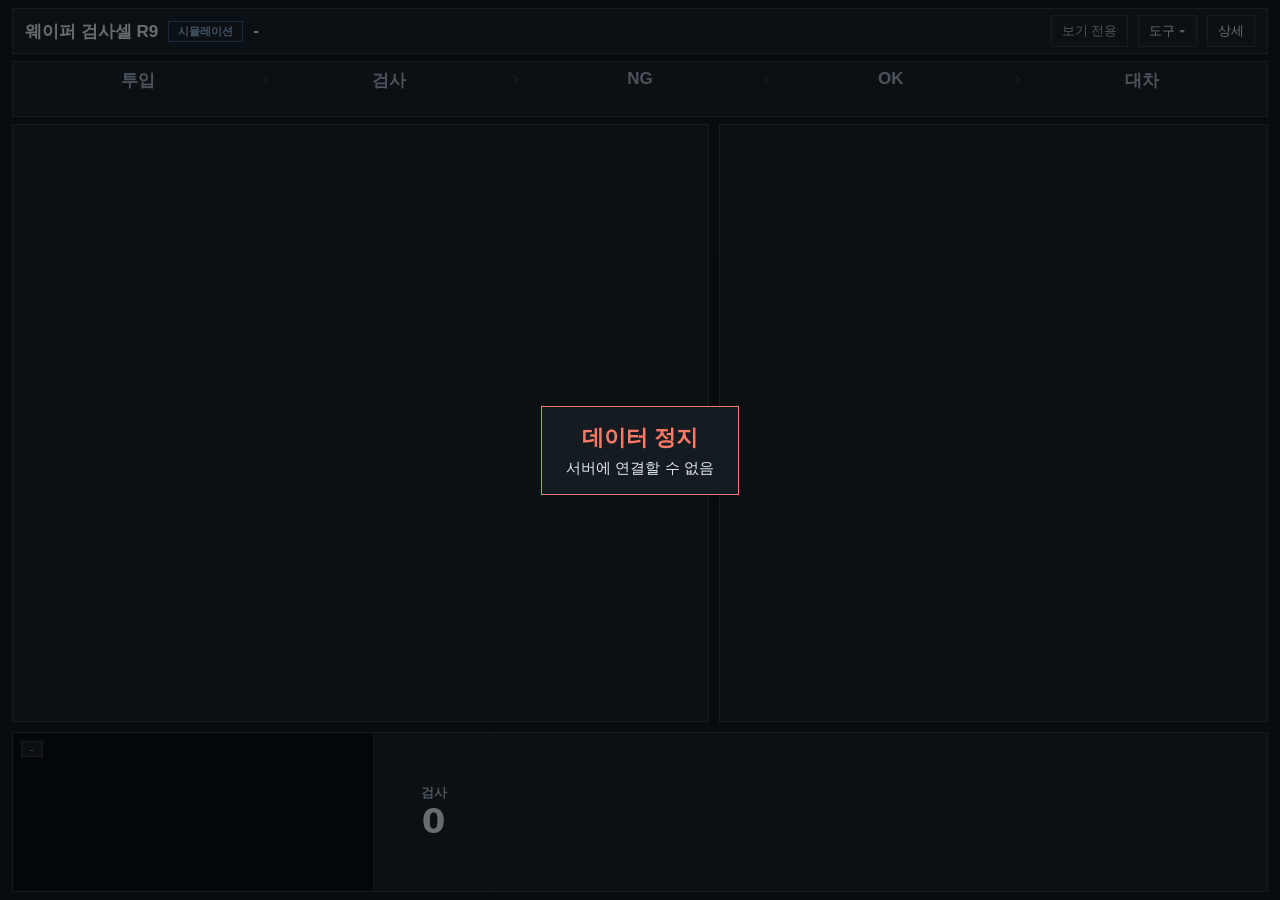
==== commit 14383fea: "웨이퍼셀 모니터를 R9 영상 흐름으로 교체: 카세트 3개(투입/NG/OK) + 검사 크래들 + 대차 - 공정: 투입 180 -> 검사 120 촬영·판정 -> NG 60 / OK 0" ====
--- a/wafer_cell/web/index.html
+++ b/wafer_cell/web/index.html
@@ -3,53 +3,56 @@
 <head>
 <meta charset="utf-8">
 <meta name="viewport" content="width=device-width,initial-scale=1">
-<title>CELL_V9 공정 모니터</title>
+<title>R9 공정 모니터</title>
 <link rel="stylesheet" href="style.css">
 </head>
 <body data-theme="dark">
 <div id="app">
 
   <header class="tb">
-    <h1>웨이퍼 이송셀</h1>
+    <h1>웨이퍼 검사셀 R9</h1>
     <span class="srcbadge" id="src-badge" title="시뮬레이션 - 실제 장비 아님 · 사이클은 가정 속도 기준">시뮬레이션</span>
     <b id="st-state">-</b>
     <span class="sp"></span>
     <div class="ctl" id="controls">
       <button data-cmd="home" class="b" data-confirm="1">원점 복귀</button>
-      <button data-cmd="cassette_ready" class="b">카세트 준비</button>
       <button data-cmd="start" class="b" data-confirm="1">시작</button>
       <button data-cmd="resume" class="b" data-confirm="1">재개</button>
       <button data-cmd="pause" class="b">일시정지</button>
       <button data-cmd="prompt" class="b">슬롯 확인</button>
+      <button data-cmd="op_input" class="b">투입 카세트 교체</button>
+      <button data-cmd="op_ok" class="b">빈 OK 카세트 놓음</button>
+      <button data-cmd="op_ng" class="b">빈 NG 카세트 놓음</button>
       <button data-cmd="reset" class="b" data-confirm="1">알람 해제</button>
-      <button data-cmd="c90" class="b" id="btn-c90" hidden>검사대 비움 확인</button>
-      <button data-cmd="blade" class="b" id="btn-blade" hidden>블레이드 웨이퍼 제거</button>
+      <button data-cmd="insp" class="b">검사대 비움 확인</button>
+      <button data-cmd="blade" class="b">포크 웨이퍼 제거</button>
       <button data-cmd="stop" class="b stop" title="소프트 정지 - E-STOP 아님">소프트 정지</button>
     </div>
     <span class="viewonly" id="viewonly" hidden>보기 전용</span>
     <button class="tool" id="btn-tools">도구 ▾</button>
-    <button class="tool" id="btn-detail" title="축 · 센서 · 단계 (D)">상세</button>
+    <button class="tool" id="btn-detail" title="축 · 센서 · 수치 (D)">상세</button>
   </header>
 
   <section class="flow" aria-label="공정 흐름">
     <ol class="stages" id="stages">
-      <li data-stage="cassette"><span class="t">카세트 취출</span></li>
-      <li data-stage="inspect"><span class="t">검사 촬영</span></li>
-      <li data-stage="output"><span class="t">반출</span></li>
-      <li data-stage="handoff"><span class="t">인계</span></li>
+      <li data-stage="input"><span class="t">투입</span></li>
+      <li data-stage="inspect"><span class="t">검사</span></li>
+      <li data-stage="ng"><span class="t">NG</span></li>
+      <li data-stage="ok"><span class="t">OK</span></li>
+      <li data-stage="cart"><span class="t">대차</span></li>
     </ol>
-    <div class="narr det"><span id="nar-now"></span></div>
+    <div class="head"><span id="headline"></span><span class="sub det" id="subline"></span></div>
     <div class="timeline" id="timeline" aria-label="공정 단계"></div>
     <div class="alarmbar" id="alarmbar" hidden></div>
   </section>
 
   <main class="grid">
     <section class="panel p-plan">
-      <svg id="plan" viewBox="-345 -350 690 460" preserveAspectRatio="xMidYMid meet" aria-label="셀 평면도"></svg>
+      <svg id="plan" viewBox="-350 -388 1160 740" preserveAspectRatio="xMidYMid meet" aria-label="셀 평면도"></svg>
     </section>
 
     <section class="panel p-elev">
-      <svg id="elev" viewBox="-78 -428 404 372" preserveAspectRatio="xMidYMid meet" aria-label="블레이드 방향 단면"></svg>
+      <svg id="elev" viewBox="-78 -440 426 384" preserveAspectRatio="xMidYMid meet" aria-label="포크 방향 단면"></svg>
     </section>
 
     <section class="panel p-bot">
@@ -57,19 +60,20 @@
         <img id="cam-img" alt="검사 카메라 영상" hidden>
         <svg id="cam-sim" viewBox="-120 -292 240 120" preserveAspectRatio="xMidYMid meet" aria-label="검사 카메라 개념도"></svg>
         <span class="badge" id="cam-badge">-</span>
+        <span class="judge" id="judge" hidden>-</span>
       </div>
       <div class="hero">
-        <span class="lbl">완료</span>
+        <span class="lbl">검사</span>
         <b id="st-done">0</b>
-        <span class="tags"><span class="badge" id="cnt-manual" hidden>수동</span><span class="badge warn" id="cnt-mismatch" hidden>추정 불일치</span></span>
       </div>
-      <div class="slotbar" id="slotbar"></div>
+      <div class="cassettes" id="cassettes"></div>
     </section>
 
     <aside class="side det">
       <section class="panel p-info">
-        <div class="cline">투입(추정) <b id="cnt-n">-</b> · 확인 <b id="cnt-conf">0</b> · 남음 <b id="cnt-rem">-</b> · TOF <b id="cnt-tof">-</b></div>
-        <div class="cline">사이클 (가정 속도) <b id="st-cycle">-</b></div>
+        <div class="cline">투입 <b id="cnt-input">-</b> · OK <b id="cnt-ok">-</b> · NG <b id="cnt-ng">-</b> · 대차 <b id="cnt-cart">-</b></div>
+        <div class="cline">OK 누적 <b id="cnt-okt">0</b> · NG 누적 <b id="cnt-ngt">0</b> · 대차 출발 <b id="cnt-dep">0</b></div>
+        <div class="cline">사이클 (가정 속도) <b id="st-cycle">-</b> · 대차 카메라 <b id="cart-cam">-</b></div>
       </section>
       <section class="panel p-axes">
         <div class="ph"><h2>축 (지령값)</h2><span class="sp"></span><span class="badge warn" id="homed-badge" hidden>원점 미확정</span></div>
@@ -87,8 +91,12 @@
       <h3>시뮬 전용</h3>
       <div class="row">
         <div class="seg" id="speed">
-          <button data-speed="1">×1</button><button data-speed="5">×5</button><button data-speed="10">×10</button>
+          <button data-speed="1">×1</button><button data-speed="5">×5</button><button data-speed="10">×10</button><button data-speed="20">×20</button>
         </div>
+        <button class="b" id="btn-ngnext">다음 웨이퍼 NG</button>
+        <button class="b" id="btn-auto">작업자 자동</button>
+      </div>
+      <div class="row">
         <button class="b" id="btn-load">투입 맵</button>
         <button class="b" id="btn-fault">고장 주입</button>
         <button class="b estop" id="btn-estop" data-cmd="estop" title="시뮬 E-STOP (실제 장비의 하드웨어 E-STOP 이 아님)">E-STOP 시뮬</button>
@@ -107,9 +115,9 @@
   </div>
 
   <div class="pop" id="pop-load" hidden>
-    <h3>투입 맵 (위 = 슬롯 10)</h3>
+    <h3>다음 투입 카세트 (위 = 슬롯 5)</h3>
     <div class="loadgrid" id="loadgrid"></div>
-    <div class="row"><button class="b" data-fill="10">10장</button><button class="b" data-fill="5">5장</button><button class="b" data-fill="gap">빈칸 섞기</button><span class="sp"></span><button class="b go" id="load-apply">적용</button></div>
+    <div class="row"><button class="b" data-fill="5">5장</button><button class="b" data-fill="3">3장</button><button class="b" data-fill="gap">빈칸 섞기</button><span class="sp"></span><button class="b go" id="load-apply">적용</button></div>
   </div>
   <div class="pop" id="pop-fault" hidden>
     <h3>고장 주입</h3>
--- a/wafer_cell/web/style.css
+++ b/wafer_cell/web/style.css
@@ -1,4 +1,4 @@
-/* CELL_V9 공정 모니터 — 발표용 기본 화면 + '상세' 토글.
+/* R9 웨이퍼 검사셀 공정 모니터 — 발표용 기본 화면 + '상세' 토글.
    색 규칙: 호박색 = 지금(진행) · 빨강 = 알람/비상정지만 · 라일락 = 웨이퍼 · 강철청 = 로봇/일반 UI.
    기본 화면에는 회색(--ink3) 글씨를 쓰지 않는다. 오프라인 전용 시스템 폰트. */
 :root{
@@ -70,16 +70,16 @@
 
 /* ── 공정 흐름 + 진행 막대 ── */
 .flow{position:relative;z-index:5;display:grid;grid-template-columns:minmax(0,1fr);border:1px solid var(--rule);background:var(--sheet)}
-body.detail .flow{grid-template-columns:minmax(0,1.3fr) minmax(0,1fr)}
-.stages{list-style:none;margin:0;padding:0;display:grid;grid-template-columns:repeat(4,1fr)}
+.stages{list-style:none;margin:0;padding:0;display:grid;grid-template-columns:repeat(5,1fr)}
 .stages li{position:relative;padding:10px 16px 8px;text-align:center;transition:background .35s}
 .stages li:not(:last-child)::after{content:"›";position:absolute;right:-6px;top:50%;transform:translateY(-55%);font-size:22px;color:var(--rule)}
 .stages .t{font-family:var(--f-kr);font-weight:700;font-size:var(--fs-1);color:var(--ink2)}
 .stages li.on .t{color:var(--amber)}
 .stages li.on::before{content:"";position:absolute;left:25%;right:25%;bottom:2px;height:3px;background:var(--amber)}
 .stages li.par .t::after{content:"";display:inline-block;width:9px;height:9px;border-radius:50%;background:var(--wafer);margin-left:9px;vertical-align:middle}
-.narr{display:flex;align-items:center;padding:0 16px;border-left:1px solid var(--rule2);font-family:var(--f-kr);font-size:var(--fs-2);font-weight:600;min-width:0}
-#nar-now{white-space:nowrap;overflow:hidden;text-overflow:ellipsis}
+.head{display:flex;align-items:baseline;justify-content:center;gap:14px;padding:2px 16px 8px;font-family:var(--f-kr);min-width:0}
+#headline{font-size:var(--fs-1);font-weight:700;white-space:nowrap;overflow:hidden;text-overflow:ellipsis}
+.head .sub{font-size:var(--fs-2);color:var(--ink2);white-space:nowrap;overflow:hidden;text-overflow:ellipsis}
 .timeline{grid-column:1/-1;display:flex;gap:6px;padding:0 16px 10px}
 .tg{display:flex;flex:var(--n) 1 0;min-width:0}
 .tg .cs{display:flex;gap:2px;flex:1;min-width:0}
@@ -115,21 +115,11 @@
 .cam-box{position:relative;height:100%;aspect-ratio:16/7;background:#050708;overflow:hidden;border-right:1px solid var(--rule2);flex:none}
 .cam-box img,.cam-box svg{position:absolute;inset:0;width:100%;height:100%;object-fit:contain}
 #cam-badge{position:absolute;left:8px;top:8px;z-index:2}
-.hero{flex:none;width:190px;display:flex;flex-direction:column;justify-content:center;align-items:center;gap:2px;border-right:1px solid var(--rule2)}
+.hero{flex:none;width:150px;display:flex;flex-direction:column;justify-content:center;align-items:center;gap:2px;border-right:1px solid var(--rule2)}
 .hero .lbl{font-family:var(--f-kr);font-size:var(--fs-2);font-weight:700;color:var(--ink2)}
 #st-done{font-size:var(--fs-hero);font-weight:700;font-variant-numeric:tabular-nums;line-height:1.05}
 #st-done .of{font-size:.55em;color:var(--ink2);font-weight:600}
 .hero .tags{display:flex;gap:4px;min-height:18px}
-.slotbar{flex:1;min-width:0;display:grid;grid-template-columns:repeat(10,minmax(0,1fr));gap:8px;padding:0 18px;align-content:center}
-.sl{height:64px;border:1px solid var(--rule);display:flex;align-items:center;justify-content:center;font-family:var(--f-mono);font-size:18px;font-weight:600;color:var(--ink2);transition:background .3s,border-color .3s}
-.sl.unknown{border-style:dashed}
-.sl.est_present{background:var(--waferbg);border-style:dashed;border-color:var(--wafer2);color:var(--wafer)}
-.sl.present{background:var(--waferbg);border-color:var(--wafer);color:var(--wafer)}
-.sl.moving,.sl.inspect,.sl.output{background:var(--amberbg);border-color:var(--amber);color:var(--amber)}
-.sl.done{background:var(--okbg);border-color:var(--ok);color:var(--ok)}
-.sl.empty{background:var(--critbg);border-color:var(--crit);color:var(--crit)}
-.sl.above_top{opacity:.45}
-.sl.removed{opacity:.35;text-decoration:line-through}
 
 /* ── 상세 열 ── */
 .side{display:flex;flex-direction:column;gap:8px;min-height:0;overflow-y:auto;overflow-x:hidden}
@@ -210,7 +200,8 @@
 .sen.alm{stroke:var(--crit);stroke-width:3.2}
 .sen-t{font-family:var(--f-mono);font-size:8.5px;text-anchor:middle;fill:var(--ink)}
 .sen.on + .sen-t{fill:#0b1a11}
-.stn-t{font-family:var(--f-kr);font-size:14px;font-weight:700;fill:var(--ink)}
+.stn-t{font-family:var(--f-kr);font-size:16px;font-weight:700;fill:var(--ink)}
+body.detail .stn-t{font-size:20px}   /* 상세 = 도면이 작아짐 -> 글자 키움 */
 .stn-hi{fill:none;stroke:var(--amber);stroke-width:2;opacity:0;transition:opacity .3s}
 .stn-hi.on{opacity:.9}
 .path{fill:none;stroke:var(--partln);stroke-width:1.2;stroke-dasharray:2 5;opacity:.7}
@@ -224,6 +215,42 @@
 .collide{fill:none;stroke:var(--crit);stroke-width:3;opacity:0}
 .collide.on{opacity:1;animation:pulse .7s infinite}
 
+
+/* 하단: 카세트 3개 + 대차 */
+.cassettes{flex:1;min-width:0;display:grid;grid-template-columns:repeat(3,minmax(0,1fr)) minmax(0,1.3fr);gap:16px;padding:10px 18px;align-items:stretch}
+.cas{display:flex;flex-direction:column;gap:5px;min-width:0}
+.cas .ch{display:flex;justify-content:space-between;align-items:baseline;font-family:var(--f-kr)}
+.cas .nm{font-size:var(--fs-2);font-weight:700;color:var(--ink)}
+.cas.ng .nm{color:var(--crit)} .cas.ok .nm{color:var(--ok)}
+.cas .cnt{font-size:var(--fs-2);font-variant-numeric:tabular-nums}
+.cas .cells{display:flex;flex-direction:column;gap:3px;flex:1;justify-content:center}
+.cas .cell{height:27px;border:1px solid var(--rule);display:flex;align-items:center;justify-content:center;font-family:var(--f-mono);font-size:12px;color:var(--ink2);transition:background .3s,border-color .3s}
+.cell.wafer{background:var(--waferbg);border-color:var(--wafer);color:var(--wafer)}
+.cell.done{opacity:.35}
+.cell.empty_conf{border-color:var(--crit);color:var(--crit);border-style:dashed}
+.cell.ok{background:var(--okbg);border-color:var(--ok);color:var(--ok)}
+.cell.ng{background:var(--critbg);border-color:var(--crit);color:var(--crit)}
+.cell.none{border-style:dashed;opacity:.4}
+.cas.absent .cells{opacity:.35}
+.cas .seats{display:grid;grid-template-columns:1fr 1fr;gap:6px;flex:1;align-content:center}
+.cseat{height:60px;border:1px dashed var(--rule);display:flex;align-items:center;justify-content:center;font-family:var(--f-kr);font-size:12px;color:var(--ink2)}
+.cseat.full{border-style:solid;border-color:var(--ok);background:var(--okbg);color:var(--ok)}
+.cseat.here{outline:2px solid var(--amber);outline-offset:1px}
+.judge{position:absolute;right:8px;top:8px;z-index:2;font-family:var(--f-mono);font-weight:700;font-size:18px;padding:2px 10px;border:2px solid currentColor;background:var(--sheet)}
+.judge.ok{color:var(--ok)} .judge.ng{color:var(--crit)}
+/* R9 도면 */
+.cass-frame{fill:none;stroke:var(--partln);stroke-width:1}
+.cass-frame.ng{stroke:var(--crit);stroke-opacity:.7} .cass-frame.ok{stroke:var(--ok);stroke-opacity:.7}
+.wafer.ngw{stroke:var(--crit);fill:var(--critbg)} .wafer.okw{stroke:var(--ok);fill:var(--okbg)}
+.clamp{fill:none;stroke:var(--amber2);stroke-width:1.4;stroke-dasharray:6 3}
+.clampE{fill:var(--part2);stroke:var(--partln);stroke-width:.8}
+.cartbody{fill:var(--sheet2);stroke:var(--partln);stroke-width:1;opacity:.85}
+.wheel{fill:var(--part2);stroke:var(--partln);stroke-width:.8}
+.seat{fill:none;stroke:var(--partln);stroke-width:1;stroke-dasharray:4 3}
+.ghostcart{opacity:.45}
+.cassbox{fill:var(--part2);stroke:var(--ok);stroke-width:1.2}
+
+/* 미디어쿼리는 맨 끝(같은 특이성의 기본 규칙보다 뒤에 있어야 적용됨) */
 /* 낮은 높이(1536x864 등) */
 @media (max-height: 940px){
   :root{--fs-hero:34px;--fs-1:17px;--fs-2:13px;--fs-3:11px}
@@ -233,9 +260,10 @@
   .stages li{padding:7px 12px 6px}
   .timeline{padding:0 12px 8px}
   .grid{grid-template-rows:minmax(0,1fr) 160px}
-  .hero{width:150px}
-  .sl{height:48px;font-size:15px}
-  .slotbar{gap:6px;padding:0 12px}
+  .hero{width:120px}
+  .cas .cell{height:20px;font-size:11px} .cseat{height:44px}
+  .cassettes{gap:10px;padding:6px 12px}
+  #headline{font-size:16px}
   body.detail .tc{height:22px;font-size:11px}
   .pop,.drawer{top:54px}
 }
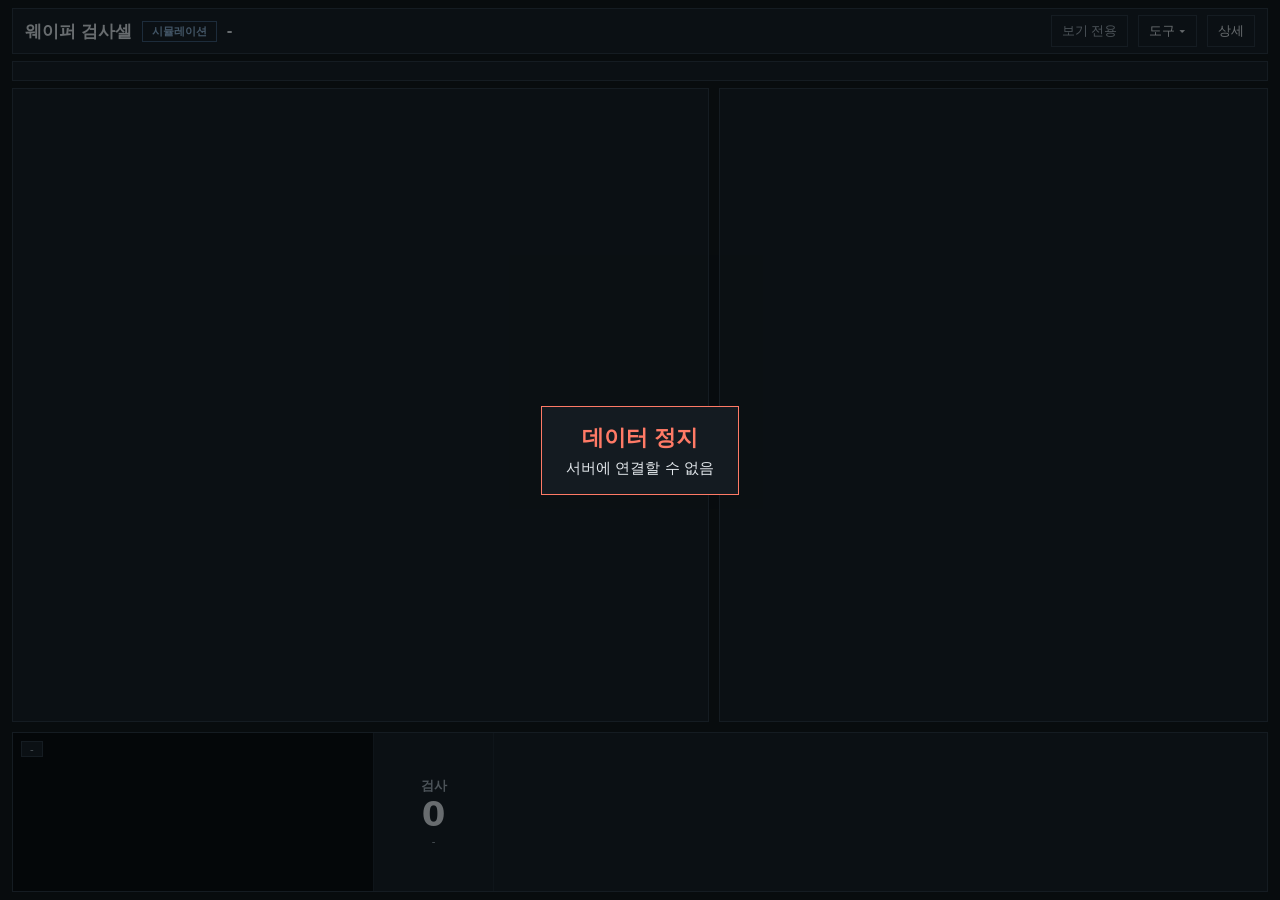
==== commit 75766a03: "웨이퍼셀 R22 전환 + 실장비(LIVE) 연결 경로: 4곳(투입·검사·불량·UV) 공정, 센서 모형, Mega 줄 프로토콜, 가짜 장비, 화면 - 셀/공정(R22 문서 + 사용자" ====
--- a/wafer_cell/web/index.html
+++ b/wafer_cell/web/index.html
@@ -3,29 +3,25 @@
 <head>
 <meta charset="utf-8">
 <meta name="viewport" content="width=device-width,initial-scale=1">
-<title>R9 공정 모니터</title>
+<title>R22 공정 모니터</title>
 <link rel="stylesheet" href="style.css">
 </head>
 <body data-theme="dark">
 <div id="app">
 
   <header class="tb">
-    <h1>웨이퍼 검사셀 R9</h1>
+    <h1 id="cellname">웨이퍼 검사셀</h1>
     <span class="srcbadge" id="src-badge" title="시뮬레이션 - 실제 장비 아님 · 사이클은 가정 속도 기준">시뮬레이션</span>
+    <span class="linkbadge" id="link-badge" hidden>-</span>
     <b id="st-state">-</b>
     <span class="sp"></span>
     <div class="ctl" id="controls">
-      <button data-cmd="home" class="b" data-confirm="1">원점 복귀</button>
-      <button data-cmd="start" class="b" data-confirm="1">시작</button>
-      <button data-cmd="resume" class="b" data-confirm="1">재개</button>
+      <button data-cmd="home" class="b">원점 복귀</button>
+      <button data-cmd="start" class="b">시작</button>
+      <button data-cmd="resume" class="b">재개</button>
       <button data-cmd="pause" class="b">일시정지</button>
-      <button data-cmd="prompt" class="b">슬롯 확인</button>
-      <button data-cmd="op_input" class="b">투입 카세트 교체</button>
-      <button data-cmd="op_ok" class="b">빈 OK 카세트 놓음</button>
-      <button data-cmd="op_ng" class="b">빈 NG 카세트 놓음</button>
-      <button data-cmd="reset" class="b" data-confirm="1">알람 해제</button>
-      <button data-cmd="insp" class="b">검사대 비움 확인</button>
-      <button data-cmd="blade" class="b">포크 웨이퍼 제거</button>
+      <button data-cmd="op_ng" class="b">불량 카세트 교체</button>
+      <button data-cmd="reset" class="b">알람 해제</button>
       <button data-cmd="stop" class="b stop" title="소프트 정지 - E-STOP 아님">소프트 정지</button>
     </div>
     <span class="viewonly" id="viewonly" hidden>보기 전용</span>
@@ -34,13 +30,7 @@
   </header>
 
   <section class="flow" aria-label="공정 흐름">
-    <ol class="stages" id="stages">
-      <li data-stage="input"><span class="t">투입</span></li>
-      <li data-stage="inspect"><span class="t">검사</span></li>
-      <li data-stage="ng"><span class="t">NG</span></li>
-      <li data-stage="ok"><span class="t">OK</span></li>
-      <li data-stage="cart"><span class="t">대차</span></li>
-    </ol>
+    <ol class="stages" id="stages"></ol>
     <div class="head"><span id="headline"></span><span class="sub det" id="subline"></span></div>
     <div class="timeline" id="timeline" aria-label="공정 단계"></div>
     <div class="alarmbar" id="alarmbar" hidden></div>
@@ -48,11 +38,11 @@
 
   <main class="grid">
     <section class="panel p-plan">
-      <svg id="plan" viewBox="-350 -388 1160 740" preserveAspectRatio="xMidYMid meet" aria-label="셀 평면도"></svg>
+      <svg id="plan" viewBox="-370 -400 1180 780" preserveAspectRatio="xMidYMid meet" aria-label="셀 평면도"></svg>
     </section>
 
     <section class="panel p-elev">
-      <svg id="elev" viewBox="-78 -440 426 384" preserveAspectRatio="xMidYMid meet" aria-label="포크 방향 단면"></svg>
+      <svg id="elev" viewBox="-78 -440 430 384" preserveAspectRatio="xMidYMid meet" aria-label="포크 방향 단면"></svg>
     </section>
 
     <section class="panel p-bot">
@@ -65,18 +55,22 @@
       <div class="hero">
         <span class="lbl">검사</span>
         <b id="st-done">0</b>
+        <span class="okng" id="st-okng">-</span>
       </div>
       <div class="cassettes" id="cassettes"></div>
     </section>
 
     <aside class="side det">
       <section class="panel p-info">
-        <div class="cline">투입 <b id="cnt-input">-</b> · OK <b id="cnt-ok">-</b> · NG <b id="cnt-ng">-</b> · 대차 <b id="cnt-cart">-</b></div>
-        <div class="cline">OK 누적 <b id="cnt-okt">0</b> · NG 누적 <b id="cnt-ngt">0</b> · 대차 출발 <b id="cnt-dep">0</b></div>
-        <div class="cline">사이클 (가정 속도) <b id="st-cycle">-</b> · 대차 카메라 <b id="cart-cam">-</b></div>
+        <div class="cline" id="cnt-line">-</div>
+        <div class="cline" id="judge-line">-</div>
+        <div class="cline">사이클 (가정 속도) <b id="st-cycle">-</b> · <span class="pill warn" id="assumed">가정</span></div>
+        <div class="cline" id="sharp-line" title="Z 거리 = 349.1 - ZC · R 거리 = 104 + RX (R22 문서)">-</div>
+        <div class="cline warnline" id="uv-line" hidden>-</div>
+        <div class="cline wrap" id="link-line" hidden>-</div>
       </section>
       <section class="panel p-axes">
-        <div class="ph"><h2>축 (지령값)</h2><span class="sp"></span><span class="badge warn" id="homed-badge" hidden>원점 미확정</span></div>
+        <div class="ph"><h2>축 (지령값 · 점선 = Sharp)</h2><span class="sp"></span><span class="badge warn" id="homed-badge" hidden>원점 미확정</span></div>
         <div class="axes" id="axes"></div>
       </section>
       <section class="panel p-sens">
@@ -93,16 +87,17 @@
         <div class="seg" id="speed">
           <button data-speed="1">×1</button><button data-speed="5">×5</button><button data-speed="10">×10</button><button data-speed="20">×20</button>
         </div>
-        <button class="b" id="btn-ngnext">다음 웨이퍼 NG</button>
-        <button class="b" id="btn-auto">작업자 자동</button>
+        <button class="b" id="btn-auto" title="③ 가득 찼을 때 작업자가 자동으로 카세트를 바꿈">작업자 자동</button>
       </div>
       <div class="row">
-        <button class="b" id="btn-load">투입 맵</button>
+        <button class="b" id="btn-load">카세트 웨이퍼 맵</button>
+        <button class="b" id="btn-cart">대차 맵</button>
         <button class="b" id="btn-fault">고장 주입</button>
         <button class="b estop" id="btn-estop" data-cmd="estop" title="시뮬 E-STOP (실제 장비의 하드웨어 E-STOP 이 아님)">E-STOP 시뮬</button>
       </div>
     </div>
     <div class="row">
+      <button class="b" id="btn-ngnext" title="PC 판정: 다음 웨이퍼를 NG 로 (판정 알고리즘 미구현)">다음 웨이퍼 NG</button>
       <button class="b" id="btn-theme">밝은/어두운 화면</button>
       <button class="b" id="btn-log">이벤트 로그</button>
     </div>
@@ -115,9 +110,14 @@
   </div>
 
   <div class="pop" id="pop-load" hidden>
-    <h3>다음 투입 카세트 (위 = 슬롯 5)</h3>
+    <h3>다음 대차 카세트의 웨이퍼 (위 = 슬롯 5)</h3>
     <div class="loadgrid" id="loadgrid"></div>
     <div class="row"><button class="b" data-fill="5">5장</button><button class="b" data-fill="3">3장</button><button class="b" data-fill="gap">빈칸 섞기</button><span class="sp"></span><button class="b go" id="load-apply">적용</button></div>
+  </div>
+  <div class="pop" id="pop-cart" hidden>
+    <h3>다음 대차의 카세트 자리</h3>
+    <div class="loadgrid" id="cartgrid"></div>
+    <div class="row"><span class="sp"></span><button class="b go" id="cart-apply">적용</button></div>
   </div>
   <div class="pop" id="pop-fault" hidden>
     <h3>고장 주입</h3>
--- a/wafer_cell/web/style.css
+++ b/wafer_cell/web/style.css
@@ -1,4 +1,4 @@
-/* R9 웨이퍼 검사셀 공정 모니터 — 발표용 기본 화면 + '상세' 토글.
+/* R22 웨이퍼 검사셀 공정 모니터 — 발표용 기본 화면 + '상세' 토글 (SIM · LIVE 같은 화면).
    색 규칙: 호박색 = 지금(진행) · 빨강 = 알람/비상정지만 · 라일락 = 웨이퍼 · 강철청 = 로봇/일반 UI.
    기본 화면에는 회색(--ink3) 글씨를 쓰지 않는다. 오프라인 전용 시스템 폰트. */
 :root{
@@ -16,6 +16,8 @@
   --crit:#ff7a66; --critbg:rgba(255,122,102,.14);
   --wafer:#b9b3ee; --wafer2:#5f5a9e; --waferbg:rgba(185,179,238,.18);
   --part:#27323c; --part2:#33404c; --partln:#56687a;
+  --cambg:#050708;
+  --uv:#b58cff; --uvbg:rgba(181,140,255,.22);
   color-scheme: dark;
 }
 [data-theme="light"]{
@@ -28,6 +30,8 @@
   --crit:#a63a2b; --critbg:rgba(166,58,43,.10);
   --wafer:#5f64a8; --wafer2:#d8daea; --waferbg:rgba(95,100,168,.14);
   --part:#dfe5ea; --part2:#cfd8df; --partln:#7f8e9c;
+  --cambg:#dfe5ea;
+  --uv:#6d3fc4; --uvbg:rgba(109,63,196,.16);
   color-scheme: light;
 }
 *{box-sizing:border-box}
@@ -43,6 +47,8 @@
 h1{margin:0;font-family:var(--f-kr);font-weight:700;font-size:var(--fs-1);white-space:nowrap}
 .srcbadge{font-family:var(--f-kr);font-size:var(--fs-3);font-weight:700;border:1px solid var(--steel2);color:var(--steel);padding:2px 9px;white-space:nowrap}
 .srcbadge.live{border-color:var(--ok);color:var(--ok)}
+.linkbadge{font-family:var(--f-kr);font-size:var(--fs-3);font-weight:700;border:1px solid currentColor;padding:2px 9px;white-space:nowrap}
+.linkbadge.ok{color:var(--ok)} .linkbadge.warn{color:var(--amber)} .linkbadge.crit{color:var(--crit);background:var(--critbg)}
 #st-state{font-family:var(--f-kr);font-size:var(--fs-1);font-weight:700;white-space:nowrap}
 #st-state.s-ALARM,#st-state.s-ESTOP{animation:pulse 1s infinite}
 .sp{flex:1}
@@ -54,7 +60,7 @@
 
 /* 상태 색 */
 .s-IDLE{color:var(--ink2)} .s-READY,.s-CASSETTE_DONE{color:var(--ok)} .s-RUNNING,.s-HOMING{color:var(--steel)}
-.s-WAIT_S5,.s-WAIT_OPERATOR,.s-PAUSED{color:var(--amber)} .s-ALARM,.s-ESTOP{color:var(--crit)}
+.s-WAIT_CART,.s-WAIT_NG,.s-PAUSED{color:var(--amber)} .s-ALARM,.s-ESTOP{color:var(--crit)}
 
 /* 버튼 */
 .b{background:var(--sheet);border:1px solid var(--rule);padding:7px 12px;cursor:pointer;font-family:var(--f-kr);font-size:var(--fs-2);font-weight:600;white-space:nowrap;transition:border-color .15s,background .15s}
@@ -70,7 +76,7 @@
 
 /* ── 공정 흐름 + 진행 막대 ── */
 .flow{position:relative;z-index:5;display:grid;grid-template-columns:minmax(0,1fr);border:1px solid var(--rule);background:var(--sheet)}
-.stages{list-style:none;margin:0;padding:0;display:grid;grid-template-columns:repeat(5,1fr)}
+.stages{list-style:none;margin:0;padding:0;display:grid;grid-template-columns:repeat(6,1fr)}
 .stages li{position:relative;padding:10px 16px 8px;text-align:center;transition:background .35s}
 .stages li:not(:last-child)::after{content:"›";position:absolute;right:-6px;top:50%;transform:translateY(-55%);font-size:22px;color:var(--rule)}
 .stages .t{font-family:var(--f-kr);font-weight:700;font-size:var(--fs-1);color:var(--ink2)}
@@ -88,6 +94,7 @@
 .tc.cur{background:var(--amberbg)}
 .tc .pg{position:absolute;left:0;top:0;bottom:0;background:var(--amber)}
 .tc.par .pg{background:var(--wafer)}
+.tg.cur .tc:not(.cur):not(.done){background:color-mix(in srgb,var(--rule2) 60%,var(--amberbg))}
 body.detail .timeline{gap:8px}
 body.detail .tc{height:26px;display:flex;align-items:center;justify-content:center;border:1px solid var(--rule);background:var(--sheet2);font-family:var(--f-mono);font-size:12px;color:var(--ink2)}
 body.detail .tc.done{border-color:var(--steel2);background:var(--sheet2)}
@@ -112,7 +119,7 @@
 
 /* 하단 띠: 카메라 | 완료 | 슬롯 */
 .p-bot{flex-direction:row;align-items:stretch;gap:0}
-.cam-box{position:relative;height:100%;aspect-ratio:16/7;background:#050708;overflow:hidden;border-right:1px solid var(--rule2);flex:none}
+.cam-box{position:relative;height:100%;aspect-ratio:16/7;background:var(--cambg);overflow:hidden;border-right:1px solid var(--rule2);flex:none}
 .cam-box img,.cam-box svg{position:absolute;inset:0;width:100%;height:100%;object-fit:contain}
 #cam-badge{position:absolute;left:8px;top:8px;z-index:2}
 .hero{flex:none;width:150px;display:flex;flex-direction:column;justify-content:center;align-items:center;gap:2px;border-right:1px solid var(--rule2)}
@@ -120,6 +127,7 @@
 #st-done{font-size:var(--fs-hero);font-weight:700;font-variant-numeric:tabular-nums;line-height:1.05}
 #st-done .of{font-size:.55em;color:var(--ink2);font-weight:600}
 .hero .tags{display:flex;gap:4px;min-height:18px}
+.hero .okng{font-family:var(--f-kr);font-size:var(--fs-3);color:var(--ink2);white-space:nowrap}
 
 /* ── 상세 열 ── */
 .side{display:flex;flex-direction:column;gap:8px;min-height:0;overflow-y:auto;overflow-x:hidden}
@@ -141,6 +149,7 @@
 body.live .ax .av.unver::after{content:" 미확인";font-size:11px;color:var(--amber);font-weight:400}
 .unhomed .av{color:var(--ink3)}
 .chips{display:grid;grid-template-columns:repeat(6,minmax(0,1fr));gap:5px;padding:8px 10px}
+.chip b{font-size:11px}
 .chip{border:1px solid var(--rule);padding:5px 2px;display:flex;justify-content:center;min-width:0;transition:all .25s}
 .chip b{font-family:var(--f-mono);font-size:12px;white-space:nowrap}
 .chip.on{border-color:var(--ok);background:var(--okbg)} .chip.on b{color:var(--ok)}
@@ -148,6 +157,10 @@
 .chip.estop.on{border-color:var(--crit);background:var(--critbg)} .chip.estop.on b{color:var(--crit)}
 .pill{font-family:var(--f-kr);font-size:var(--fs-3);font-weight:700;border:1px solid var(--rule);padding:2px 9px;color:var(--ink2);white-space:nowrap}
 .pill.ok{border-color:var(--ok);color:var(--ok)}
+.pill.warn{border-color:var(--amber2);color:var(--amber);font-weight:600;padding:0 7px}
+.cline.warnline{color:var(--amber);white-space:normal}
+.cline.wrap{white-space:normal;line-height:1.45}
+.track .ms{position:absolute;top:-4px;bottom:-4px;width:0;border-left:2px dashed var(--ok)}
 
 /* ── 팝업/서랍/모달 ── */
 .pop{position:fixed;top:64px;right:16px;min-width:380px;border:1px solid var(--rule);background:var(--sheet);padding:12px 16px;z-index:21;box-shadow:0 20px 60px -20px rgba(0,0,0,.8);font-family:var(--f-kr)}
@@ -217,15 +230,17 @@
 
 
 /* 하단: 카세트 3개 + 대차 */
-.cassettes{flex:1;min-width:0;display:grid;grid-template-columns:repeat(3,minmax(0,1fr)) minmax(0,1.3fr);gap:16px;padding:10px 18px;align-items:stretch}
+.cassettes{flex:1;min-width:0;display:grid;grid-template-columns:minmax(0,1fr) minmax(0,1fr) minmax(0,.8fr) minmax(0,1.3fr);gap:16px;padding:10px 18px;align-items:stretch}
 .cas{display:flex;flex-direction:column;gap:5px;min-width:0}
 .cas .ch{display:flex;justify-content:space-between;align-items:baseline;font-family:var(--f-kr)}
 .cas .nm{font-size:var(--fs-2);font-weight:700;color:var(--ink)}
-.cas.ng .nm{color:var(--crit)} .cas.ok .nm{color:var(--ok)}
+.cas.ng .nm{color:var(--crit)} .cas.uvb .nm{color:var(--uv)}
 .cas .cnt{font-size:var(--fs-2);font-variant-numeric:tabular-nums}
 .cas .cells{display:flex;flex-direction:column;gap:3px;flex:1;justify-content:center}
 .cas .cell{height:27px;border:1px solid var(--rule);display:flex;align-items:center;justify-content:center;font-family:var(--f-mono);font-size:12px;color:var(--ink2);transition:background .3s,border-color .3s}
 .cell.wafer{background:var(--waferbg);border-color:var(--wafer);color:var(--wafer)}
+.cell.est{border-color:var(--wafer);border-style:dashed;color:var(--wafer)}   /* U = 있다고 봄(슬롯 센서 없음) */
+.cell.out{border-color:var(--amber);color:var(--amber);border-style:dotted}   /* O = 꺼내서 공정 중 */
 .cell.done{opacity:.35}
 .cell.empty_conf{border-color:var(--crit);color:var(--crit);border-style:dashed}
 .cell.ok{background:var(--okbg);border-color:var(--ok);color:var(--ok)}
@@ -234,7 +249,14 @@
 .cas.absent .cells{opacity:.35}
 .cas .seats{display:grid;grid-template-columns:1fr 1fr;gap:6px;flex:1;align-content:center}
 .cseat{height:60px;border:1px dashed var(--rule);display:flex;align-items:center;justify-content:center;font-family:var(--f-kr);font-size:12px;color:var(--ink2)}
-.cseat.full{border-style:solid;border-color:var(--ok);background:var(--okbg);color:var(--ok)}
+.cseat.F{border-style:solid;border-color:var(--wafer);background:var(--waferbg);color:var(--wafer)}
+.cseat.W{border-style:dotted;border-color:var(--amber);color:var(--amber)}
+.cseat.D{border-style:solid;border-color:var(--ok);background:var(--okbg);color:var(--ok)}
+.uvcell{flex:1;border:1px solid var(--rule);display:flex;align-items:center;justify-content:center;gap:8px;position:relative;transition:background .3s,border-color .3s}
+.uvcell .uvw{width:56%;height:10px;border:1px solid var(--rule);opacity:.35}
+.uvcell.w .uvw{opacity:1;border-color:var(--ok);background:var(--okbg)}
+.uvcell.on{border-color:var(--uv);background:var(--uvbg)}
+.uvcell .uvs{font-variant-numeric:tabular-nums;font-size:var(--fs-1);color:var(--uv)}
 .cseat.here{outline:2px solid var(--amber);outline-offset:1px}
 .judge{position:absolute;right:8px;top:8px;z-index:2;font-family:var(--f-mono);font-weight:700;font-size:18px;padding:2px 10px;border:2px solid currentColor;background:var(--sheet)}
 .judge.ok{color:var(--ok)} .judge.ng{color:var(--crit)}
@@ -249,6 +271,30 @@
 .seat{fill:none;stroke:var(--partln);stroke-width:1;stroke-dasharray:4 3}
 .ghostcart{opacity:.45}
 .cassbox{fill:var(--part2);stroke:var(--ok);stroke-width:1.2}
+.wafer.est{fill:none;stroke-dasharray:3 2}
+.tofs{fill:var(--steel3);stroke:var(--steel);stroke-width:.8}
+.tofbeam{stroke:var(--steel);stroke-width:1;stroke-dasharray:2 3;opacity:.8}
+/* R22 도면 */
+.path.side{stroke:var(--amber2);stroke-width:2;stroke-dasharray:4 4;opacity:.9}
+.path.carry{stroke:var(--steel2);stroke-width:2;stroke-dasharray:8 5}
+.sidemark{fill:none;stroke:var(--amber2);stroke-width:1.4;stroke-dasharray:2 2}
+.side-t{font-family:var(--f-kr);font-size:13px;font-weight:600;fill:var(--ink2)}
+.uvtower{fill:var(--part2);stroke:var(--uv);stroke-width:1.4}
+.uvglow{fill:var(--uv);opacity:0;transition:opacity .25s}
+.uvglow.on{opacity:.38}
+.uvlamp{fill:var(--part2);stroke:var(--uv);stroke-width:1}
+.uvbeam{fill:var(--uv);opacity:0;transition:opacity .25s}
+.uvbeam.on{opacity:.45}
+.uvzone{fill:var(--uvbg);stroke:var(--uv);stroke-dasharray:3 2;stroke-width:.6}
+.thring{fill:none;stroke:var(--partln);stroke-width:1;opacity:.7}
+.ths{fill:var(--sheet);stroke:var(--ink3);stroke-width:1.4}
+.ths.on{fill:var(--ok);stroke:var(--ok)}
+.ths.exp{stroke:var(--amber);stroke-width:2.6}
+.ths.alm{stroke:var(--crit);stroke-width:3.2}
+.notch{fill:var(--crit);opacity:.85}
+.seat.out{stroke:var(--amber);stroke-dasharray:2 3}
+.dock{fill:none;stroke:var(--partln);stroke-width:1;stroke-dasharray:5 4;opacity:.6}
+.measbox{fill:none;stroke:var(--ok);stroke-width:1;stroke-dasharray:3 3}
 
 /* 미디어쿼리는 맨 끝(같은 특이성의 기본 규칙보다 뒤에 있어야 적용됨) */
 /* 낮은 높이(1536x864 등) */
@@ -270,3 +316,5 @@
 @media (max-width: 1600px){
   body.detail .grid{grid-template-columns:minmax(0,1.2fr) minmax(0,.9fr) 360px}
 }
+
+.cambg{fill:var(--cambg)}
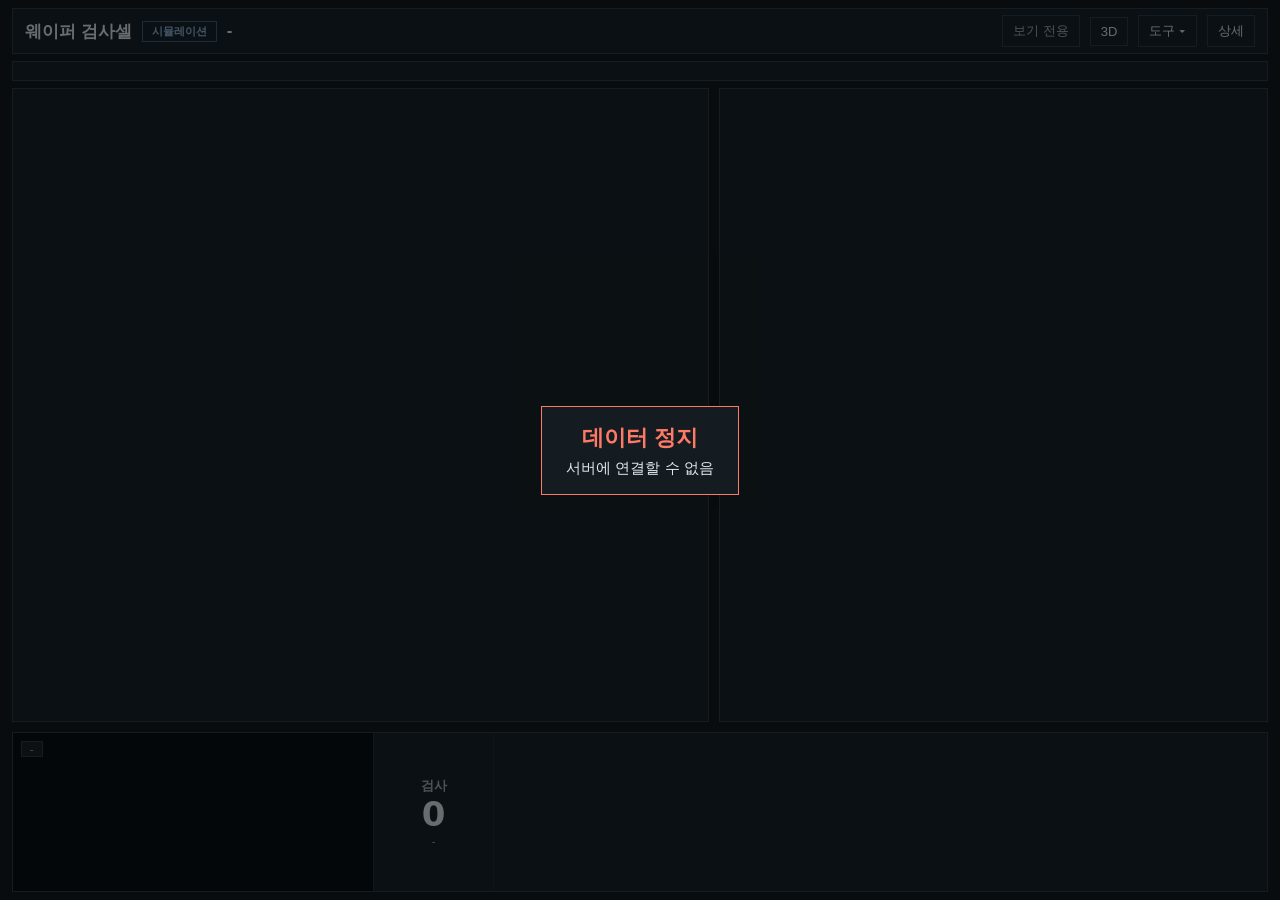
==== commit 4d60263d: "wafer_cell: 책상 테두리 · 대차 배치, 다크/라이트 대비 점검, LIVE 동기화 시험, 3D 보기 - 평면도: 장소 4곳 + 로봇 받침을 감싸는 책상(702x462 mm" ====
--- a/wafer_cell/web/index.html
+++ b/wafer_cell/web/index.html
@@ -25,6 +25,7 @@
       <button data-cmd="stop" class="b stop" title="소프트 정지 - E-STOP 아님">소프트 정지</button>
     </div>
     <span class="viewonly" id="viewonly" hidden>보기 전용</span>
+    <a class="tool" id="btn-3d" href="/3d.html" target="_blank" rel="noopener" title="3D 보기 (새 창, 보기 전용)">3D</a>
     <button class="tool" id="btn-tools">도구 ▾</button>
     <button class="tool" id="btn-detail" title="축 · 센서 · 수치 (D)">상세</button>
   </header>
@@ -38,7 +39,7 @@
 
   <main class="grid">
     <section class="panel p-plan">
-      <svg id="plan" viewBox="-370 -400 1180 780" preserveAspectRatio="xMidYMid meet" aria-label="셀 평면도"></svg>
+      <svg id="plan" viewBox="-370 -400 1180 792" preserveAspectRatio="xMidYMid meet" aria-label="셀 평면도"></svg>
     </section>
 
     <section class="panel p-elev">
--- a/wafer_cell/web/style.css
+++ b/wafer_cell/web/style.css
@@ -9,29 +9,31 @@
 
   --bg:#0d1115; --sheet:#141b21; --sheet2:#182129;
   --rule:#2a3540; --rule2:#1d262e;
-  --ink:#e3e8ec; --ink2:#a4afb9; --ink3:#6f7c88;
+  --ink:#e3e8ec; --ink2:#a4afb9; --ink3:#7d8995;
   --steel:#8fb4d8; --steel2:#3d5a78; --steel3:#1b2a39;
   --amber:#f0a93b; --amber2:#6b4611; --amberbg:rgba(240,169,59,.10);
-  --ok:#6fcf97; --okbg:rgba(111,207,151,.12);
+  --ok:#6fcf97; --okbg:rgba(111,207,151,.12); --okink:#0b1a11;
   --crit:#ff7a66; --critbg:rgba(255,122,102,.14);
   --wafer:#b9b3ee; --wafer2:#5f5a9e; --waferbg:rgba(185,179,238,.18);
   --part:#27323c; --part2:#33404c; --partln:#56687a;
   --cambg:#050708;
   --uv:#b58cff; --uvbg:rgba(181,140,255,.22);
+  --desk:#19222b; --deskln:#4f6272;
   color-scheme: dark;
 }
 [data-theme="light"]{
   --bg:#e9ecea; --sheet:#fafbfa; --sheet2:#f3f5f4;
   --rule:#c3ccd2; --rule2:#dde3e6;
-  --ink:#18202a; --ink2:#4f5b68; --ink3:#7a8490;
+  --ink:#18202a; --ink2:#4f5b68; --ink3:#66707c;
   --steel:#2e5580; --steel2:#a9bed5; --steel3:#dce6f0;
-  --amber:#b16a04; --amber2:#f2d9a8; --amberbg:rgba(177,106,4,.10);
-  --ok:#2b7050; --okbg:rgba(43,112,80,.10);
+  --amber:#935600; --amber2:#f2d9a8; --amberbg:rgba(177,106,4,.10);
+  --ok:#2b7050; --okbg:rgba(43,112,80,.10); --okink:#ffffff;
   --crit:#a63a2b; --critbg:rgba(166,58,43,.10);
-  --wafer:#5f64a8; --wafer2:#d8daea; --waferbg:rgba(95,100,168,.14);
+  --wafer:#545a9e; --wafer2:#d8daea; --waferbg:rgba(95,100,168,.14);
   --part:#dfe5ea; --part2:#cfd8df; --partln:#7f8e9c;
   --cambg:#dfe5ea;
   --uv:#6d3fc4; --uvbg:rgba(109,63,196,.16);
+  --desk:#f1eee6; --deskln:#8c99a5;
   color-scheme: light;
 }
 *{box-sizing:border-box}
@@ -41,6 +43,7 @@
 body:not(.detail) .det{display:none!important}
 #app{height:100vh;display:grid;grid-template-rows:auto auto minmax(0,1fr);gap:10px;padding:12px 16px}
 @keyframes pulse{50%{opacity:.35}}
+@keyframes flash{50%{background:var(--critbg);box-shadow:0 0 0 5px var(--critbg)}}
 
 /* ── 헤더 한 줄 ── */
 .tb{display:flex;align-items:center;gap:14px;padding:8px 14px;border:1px solid var(--rule);background:var(--sheet);min-width:0}
@@ -50,11 +53,12 @@
 .linkbadge{font-family:var(--f-kr);font-size:var(--fs-3);font-weight:700;border:1px solid currentColor;padding:2px 9px;white-space:nowrap}
 .linkbadge.ok{color:var(--ok)} .linkbadge.warn{color:var(--amber)} .linkbadge.crit{color:var(--crit);background:var(--critbg)}
 #st-state{font-family:var(--f-kr);font-size:var(--fs-1);font-weight:700;white-space:nowrap}
-#st-state.s-ALARM,#st-state.s-ESTOP{animation:pulse 1s infinite}
+#st-state.s-ALARM,#st-state.s-ESTOP{animation:flash 1s infinite}   /* 글자는 그대로 두고 바탕만 깜박(글자가 흐려지면 안 읽힘) */
 .sp{flex:1}
 .ctl{display:flex;gap:6px;align-items:center}
 .tool{background:transparent;border:1px solid var(--rule);padding:7px 11px;cursor:pointer;font-family:var(--f-kr);font-size:var(--fs-2);white-space:nowrap}
 .tool:hover{border-color:var(--steel)}
+a.tool{text-decoration:none;color:inherit;display:inline-flex;align-items:center}
 .tool.on{background:var(--steel3);border-color:var(--steel)}
 .viewonly{font-family:var(--f-kr);font-size:var(--fs-2);color:var(--ink2);border:1px solid var(--rule);padding:6px 10px}
 
@@ -212,7 +216,7 @@
 .sen.exp{stroke:var(--amber);stroke-width:2.4}
 .sen.alm{stroke:var(--crit);stroke-width:3.2}
 .sen-t{font-family:var(--f-mono);font-size:8.5px;text-anchor:middle;fill:var(--ink)}
-.sen.on + .sen-t{fill:#0b1a11}
+.sen.on + .sen-t{fill:var(--okink)}
 .stn-t{font-family:var(--f-kr);font-size:16px;font-weight:700;fill:var(--ink)}
 body.detail .stn-t{font-size:20px}   /* 상세 = 도면이 작아짐 -> 글자 키움 */
 .stn-hi{fill:none;stroke:var(--amber);stroke-width:2;opacity:0;transition:opacity .3s}
@@ -293,8 +297,12 @@
 .ths.alm{stroke:var(--crit);stroke-width:3.2}
 .notch{fill:var(--crit);opacity:.85}
 .seat.out{stroke:var(--amber);stroke-dasharray:2 3}
+.desk{fill:var(--desk);stroke:var(--deskln);stroke-width:2.2}
+.desk-t{font-family:var(--f-kr);font-size:14px;font-weight:700;fill:var(--ink2)}
 .dock{fill:none;stroke:var(--partln);stroke-width:1;stroke-dasharray:5 4;opacity:.6}
 .measbox{fill:none;stroke:var(--ok);stroke-width:1;stroke-dasharray:3 3}
+body:not(.detail):not(.live) .measbox{display:none}                 /* SIM 은 상세에서만, LIVE 는 늘(실측 위치) */
+.unknownpos{opacity:.4} .unknownpos .cartbody{stroke-dasharray:8 6}
 
 /* 미디어쿼리는 맨 끝(같은 특이성의 기본 규칙보다 뒤에 있어야 적용됨) */
 /* 낮은 높이(1536x864 등) */
